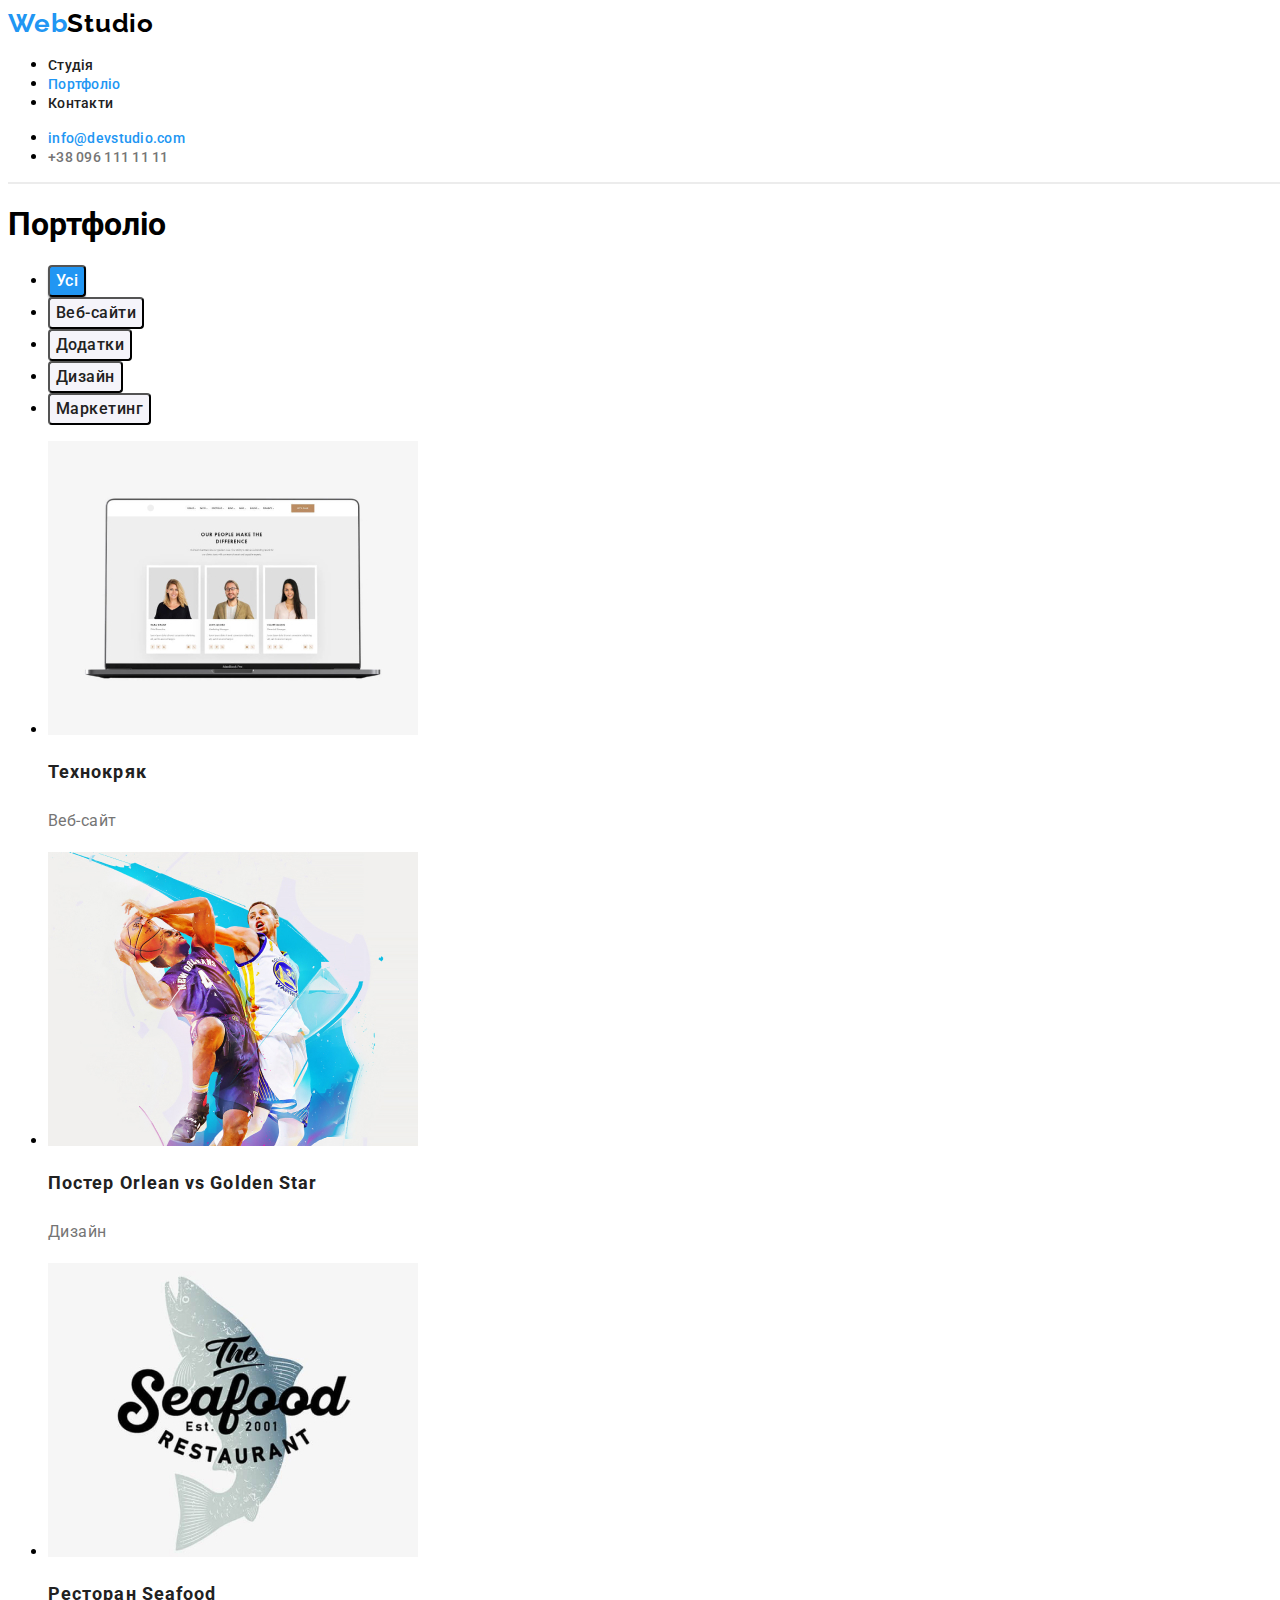
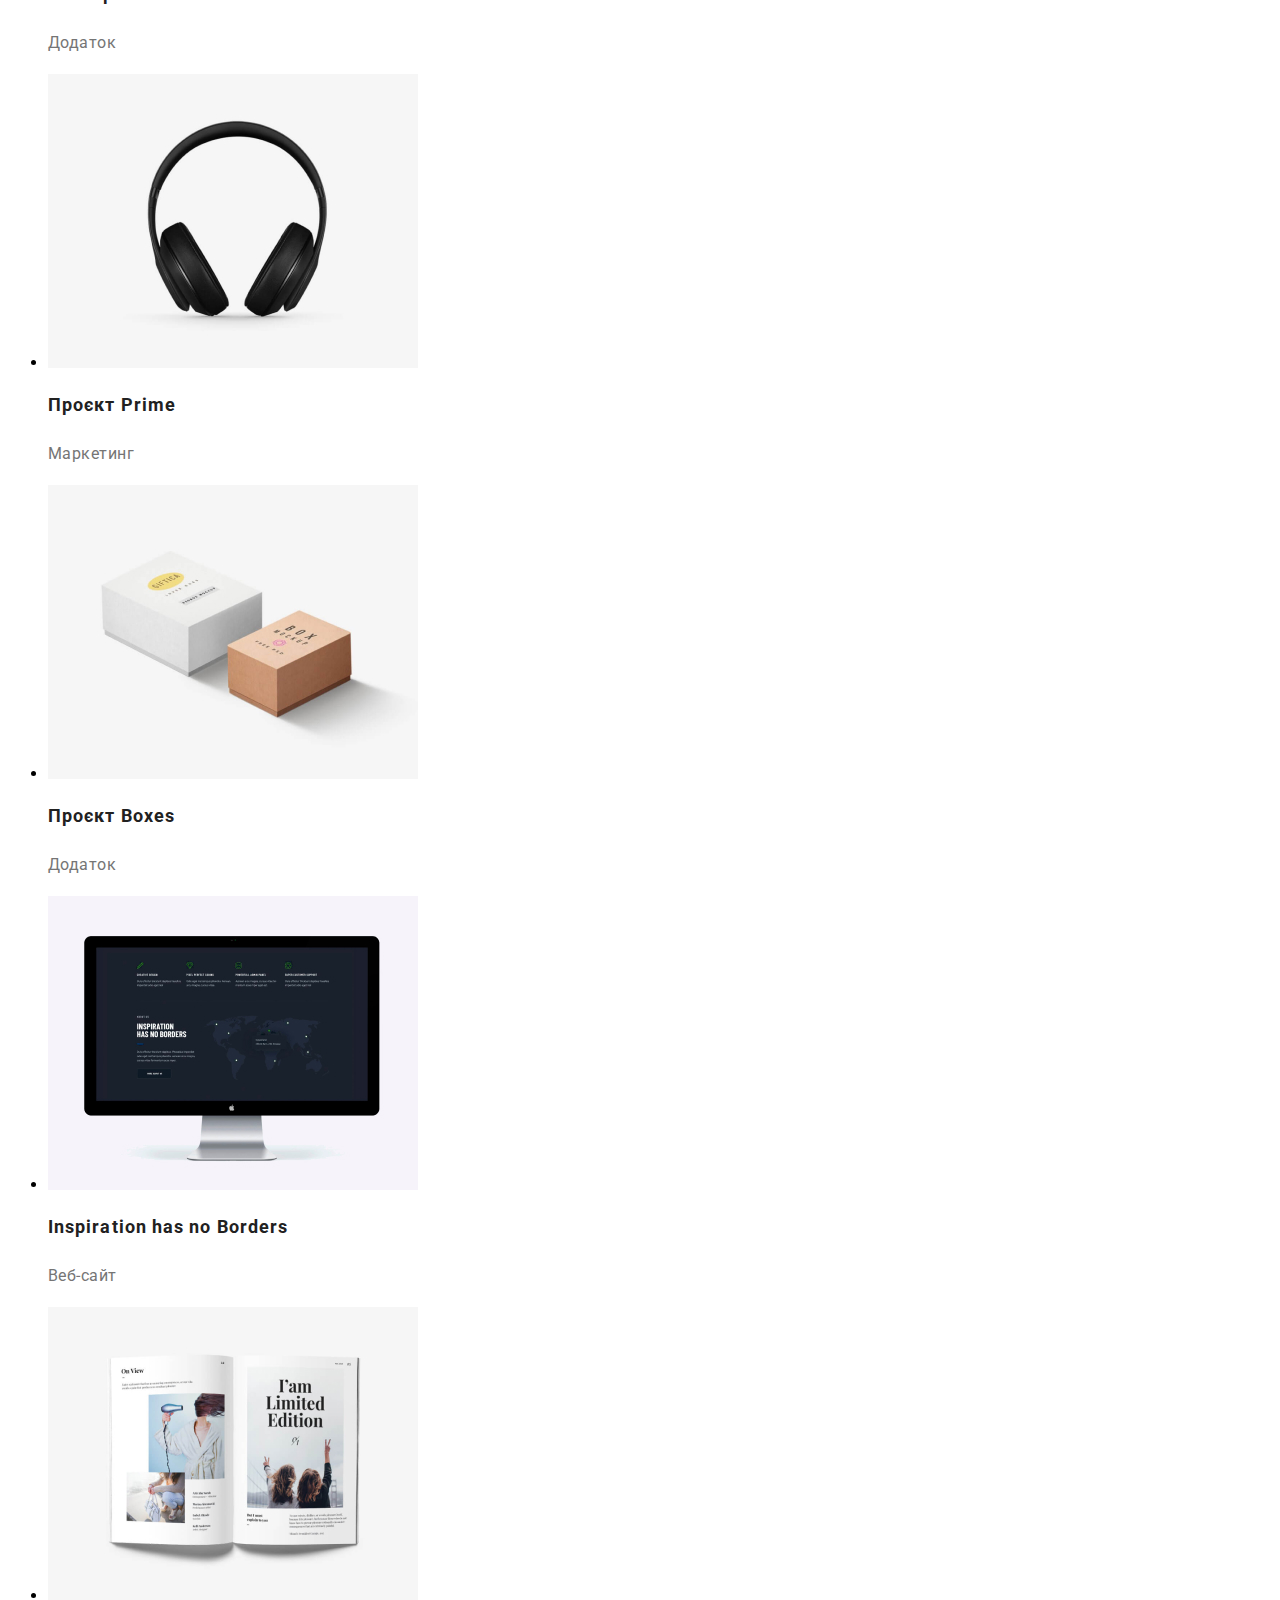
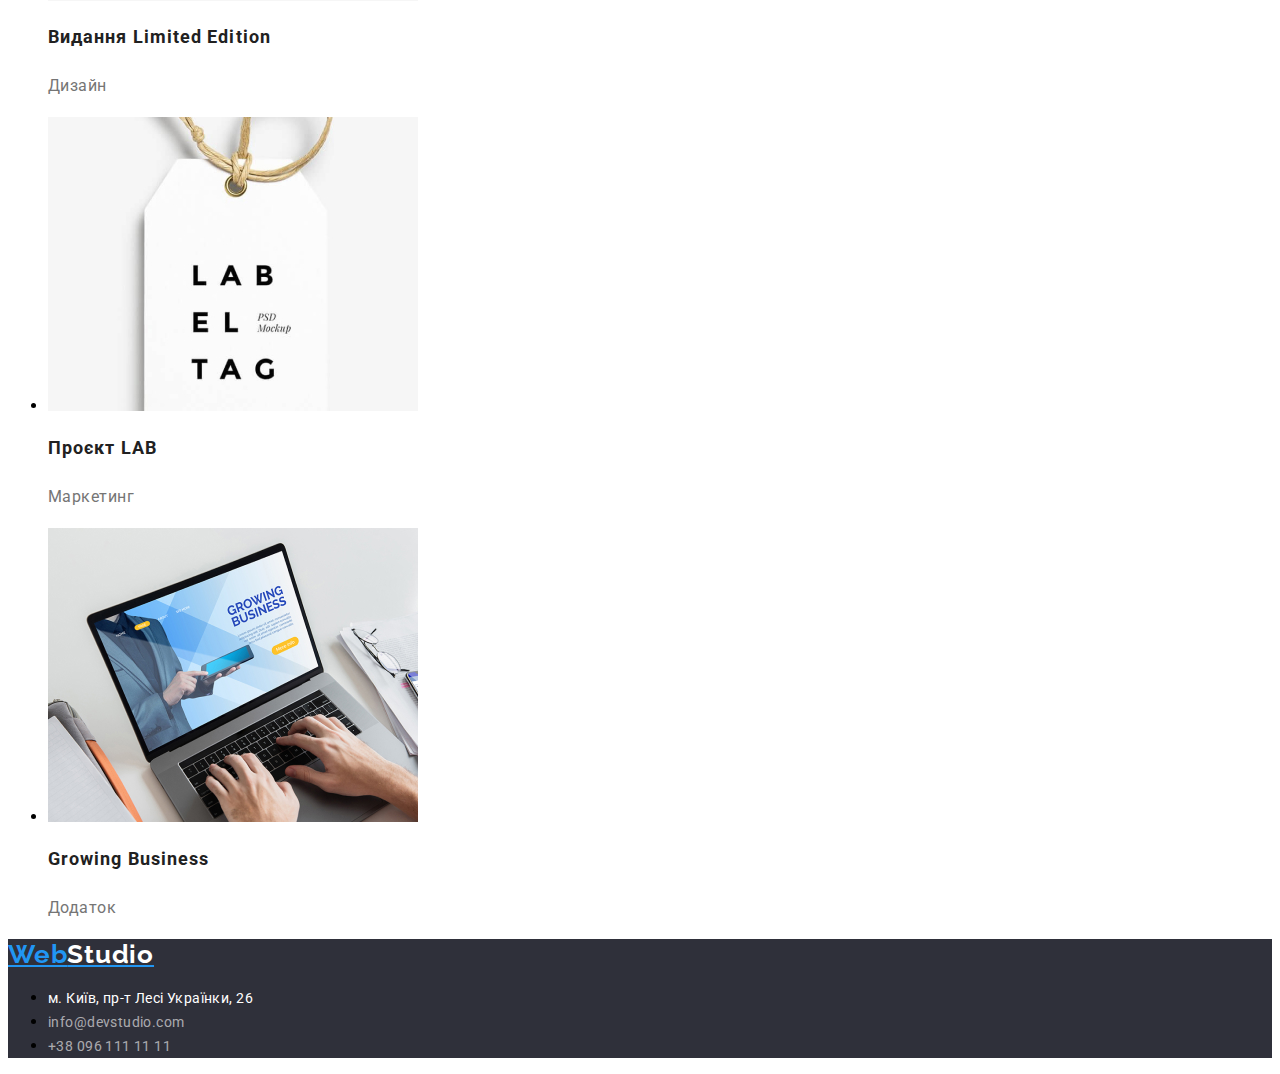
==== portfolio.html @ 63dd9a17 "div" ====
<!DOCTYPE html>
<html lang="uk">
<head>
    <meta charset="UTF-8" />
    <meta http-equiv="X-UA-Compatible" content="IE=edge" />
    <meta name="viewport" content="width=device-width, initial-scale=1.0" />
    <link rel="preconnect" href="https://fonts.googleapis.com" />
    <link rel="preconnect" href="https://fonts.gstatic.com" crossorigin />
    <link
        href="https://fonts.googleapis.com/css2?family=Raleway:wght@400;500;700;900&family=Roboto:wght@400;500;700;900&display=swap"
        rel="stylesheet" />
    <title>Портфоліо</title>
    <link rel="stylesheet" href="css/styles.css" />
</head>
<body>
    <!--header-->
    <header>
        <a href="index.html" class="logo-top" lang="en"><span class="logo-top-color">Web</span>Studio</a>
        <nav>
            <ul>
                <li><a href="index.html" class="studio-link">Студія</a></li>
                <li><a href="portfolio.html" class="studio-link-color">Портфоліо</a></li>
                <li><a href="#" class="studio-link">Контакти</a></li>
            </ul>
        </nav>
        <ul>
            <li><a href="mailto:info@devstudio.com" class="mailto">info@devstudio.com</a></li>
            <li><a href="tel:+380961111111" class="tel">+38 096 111 11 11</a></li>
        </ul>
        <hr class="line" />
    </header>
    <!--section-1p-->
    <div>
        <h1>Портфоліо</h1>
        <ul>
            <li>
                <button type="button" class="button-portfolio-color">
                    <span class="button-portfolio-color-text">Усі</span>
                </button>
            </li>
            <li>
                <button type="button" class="button-portfolio">
                    <span class="button-portfolio-text">Веб-сайти</span>
                </button>
            </li>
            <li>
                <button type="button" class="button-portfolio">
                    <span class="button-portfolio-text">Додатки</span>
                </button>
            </li>
            <li>
                <button type="button" class="button-portfolio">
                    <span class="button-portfolio-text">Дизайн</span>
                </button>
            </li>
            <li>
                <button type="button" class="button-portfolio">
                    <span class="button-portfolio-text">Маркетинг</span>
                </button>
            </li>
        </ul>
        <ul>
            <li>
                <img src="images/portfolio/img.jpg" alt="photo" width="370" height="294" class="" />
                <h2 class="title-portfolio">Технокряк</h2>
                <p class="text-portfolio">Веб-сайт</p>
            </li>
            <li>
                <img src="images/portfolio/img (1).jpg" alt="photo" width="370" height="294" class="" />
                <h2 class="title-portfolio">Постер <span lang="en">Orlean vs Golden Star</span></h2>
                <p class="text-portfolio">Дизайн</p>
            </li>
            <li>
                <img src="images/portfolio/img (2).jpg" alt="photo" width="370" height="294" class="" />
                <h2 class="title-portfolio">Ресторан <span lang="en">Seafood</span></h2>
                <p class="text-portfolio">Додаток</p>
            </li>
            <li>
                <img src="images/portfolio/img (3).jpg" alt="photo" width="370" height="294" class="" />
                <h2 class="title-portfolio">Проєкт <span lang="en">Prime</span></h2>
                <p class="text-portfolio">Маркетинг</p>
            </li>
            <li>
                <img src="images/portfolio/img (4).jpg" alt="photo" width="370" height="294" class="" />
                <h2 class="title-portfolio">Проєкт <span lang="en">Boxes</span></h2>
                <p class="text-portfolio">Додаток</p>
            </li>
            <li>
                <img src="images/portfolio/img (5).jpg" alt="photo" width="370" height="294" class="" />
                <h2 class="title-portfolio" lang="en">Inspiration has no Borders</h2>
                <p class="text-portfolio">Веб-сайт</p>
            </li>
            <li>
                <img src="images/portfolio/img (6).jpg" alt="photo" width="370" height="294" class="" />
                <h2 class="title-portfolio">Видання <span lang="en">Limited Edition</span></h2>
                <p class="text-portfolio">Дизайн</p>
            </li>
            <li>
                <img src="images/portfolio/img (7).jpg" alt="photo" width="370" height="294" class="" />
                <h2 class="title-portfolio">Проєкт <span lang="en">LAB</span></h2>
                <p class="text-portfolio">Маркетинг</p>
            </li>
            <li>
                <img src="images/portfolio/img (8).jpg" alt="photo" width="370" height="294" class="" />
                <h2 class="title-portfolio" lang="en">Growing Business</h2>
                <p class="text-portfolio">Додаток</p>
            </li>
        </ul>
    </div>
    <!--Footer-->
    <footer class="footer">
        <a href="index.html" class="logo-footer" lang="en">Web<span class="logo-footer-color">Studio</span></a>
        <address>
            <ul>
                <li>
                    <a class="adress" href="https://goo.gl/maps/CPtrU1FHBa2aNyZL9" target="_blank"
                        rel="noopener noreferrer">м. Київ, пр-т Лесі Українки, 26</a>
                </li>
                <li>
                    <a href="mailto:info@devstudio.com" class="mailto-footer">info@devstudio.com</a>
                </li>
                <li>
                    <a href="tel:+380961111111" class="tel-footer">+38 096 111 11 11</a>
                </li>
            </ul>
        </address>
    </footer>
</body>
</html>
---- css/styles.css ----
body{
  font-family: 'Raleway', sans-serif;
  font-family: 'Roboto', sans-serif;
  background-color: #ffffff;
 }
 
/* header */
.logo-top {
  font-family: 'Raleway';
  font-weight: 700;
  font-size: 26px;
  line-height: 31px;
  /* identical to box height */
  letter-spacing: 0.03em;
  color: #000000;
  text-decoration: none;
}
.logo-top-color {
  font-family: 'Raleway';
  font-weight: 700;
  font-size: 26px;
  line-height: 31px;
  /* identical to box height */
  letter-spacing: 0.03em;
  color: #2196f3;
  text-decoration: none;
}
.studio-link {
  font-family: 'Roboto';
  font-weight: 500;
  font-size: 14px;
  line-height: 16px;
  letter-spacing: 0.02em;
  text-decoration: none;
  color: #212121;
}
.studio-link-color {
  font-family: 'Roboto';
  font-weight: 500;
  font-size: 14px;
  line-height: 16px;
  letter-spacing: 0.02em;
  text-decoration: none;
  color: #2196f3;
}
.mailto {
  font-family: 'Roboto';
  font-weight: 500;
  font-size: 14px;
  line-height: 16px;
  letter-spacing: 0.02em;
  text-decoration: none;
  color: #2196f3;
}
.tel {
  font-family: 'Roboto';
  font-weight: 500;
  font-size: 14px;
  line-height: 16px;
  letter-spacing: 0.02em;
  text-decoration: none;
  color: #757575;
}
.header-text {
  font-family: 'Roboto';
  font-weight: 900;
  font-size: 44px;
  line-height: 60px;
  /* or 136% */
  text-align: center;
  letter-spacing: 0.06em;
  text-transform: uppercase;
  text-decoration: none;
  color: #ffffff;
  background: #2f303a;
}

/* -------button -------------*/
.button {
  background: #2196f3;
  box-shadow: 0px 4px 4px rgba(0, 0, 0, 0.15);
  border-radius: 4px;
}
.button-text {
  font-family: 'Roboto';
  font-weight: 700;
  font-size: 16px;
  line-height: 30px;
  /* identical to box height, or 188% */
  display: flex;
  align-items: center;
  text-align: center;
  letter-spacing: 0.06em;

  color: #ffffff;
}
.button:hover {
  background-color: #92c8f5;
}
.button:focus {
  outline: none;
  box-shadow: 0 0 0 3px lightskyblue;
}
.title {
  font-family: 'Roboto';
  font-weight: 700;
  font-size: 36px;
  line-height: 42px;
  text-align: center;
  letter-spacing: 0.03em;

  color: #212121;
}
.text-section-2 {
  font-family: 'Roboto';
  font-size: 14px;
  line-height: 24px;
  /* or 171% */

  letter-spacing: 0.03em;
  text-decoration: none;
  color: #757575;
}
/* Line */
.line {
  width: 1600px;
  height: 0px;
  left: 0px;
  top: 80px;
  border: 1px solid #ececec;
}
/* section-3 */

.header-text-section-4 {
  font-family: 'Roboto';
  font-weight: 700;
  font-size: 36px;
  line-height: 42px;
  text-align: center;
  letter-spacing: 0.03em;

  color: #212121;
}
.foto {
  border-radius: 0px;
}
.header-text-section-4 {
  font-family: 'Roboto';
  font-weight: 500;
  font-size: 16px;
  line-height: 19px;
  /* identical to box height */

  text-align: center;
  letter-spacing: 0.03em;

  color: #212121;
}
.text-section-4 {
  font-family: 'Roboto';
  font-size: 16px;
  line-height: 19px;
  /* identical to box height */

  text-align: center;
  letter-spacing: 0.03em;

  color: #757575;
}

/* Footer */

.logo-footer {
  font-family: 'Raleway';
  font-weight: 700;
  font-size: 26px;
  line-height: 31px;
  /* identical to box height */

  letter-spacing: 0.03em;

  color: #2196f3;
}

.logo-footer-color {
  font-family: 'Raleway';
  font-weight: 700;
  font-size: 26px;
  line-height: 31px;
  /* identical to box height */
  text-decoration: none;
  letter-spacing: 0.03em;

  color: #ffffff;
}
.footer {
  background: #2f303a;
}
.adress {
  font-family: 'Roboto';
  font-size: 14px;
  line-height: 24px;
  /* or 171% */
font-style: normal;
  letter-spacing: 0.03em;
  text-decoration: none;
  color: #ffffff;
}
.mailto-footer {
  font-family: 'Roboto';
  font-size: 14px;
  line-height: 24px;
  /* or 171% */
  text-decoration: none;
font-style: normal;
  letter-spacing: 0.03em;

  color: rgba(255, 255, 255, 0.6);
}
.tel-footer {
  font-family: 'Roboto';
  font-size: 14px;
  line-height: 24px;
  /* or 171% */
  text-decoration: none;
font-style: normal;
  letter-spacing: 0.03em;
  color: rgba(255, 255, 255, 0.6);
}
/* portfoli */

.button-portfolio-color {
  background: #2196f3;
  /* shadow-middle */

  box-shadow: 0px 3px 1px rgba(0, 0, 0, 0.1), 0px 1px 2px rgba(0, 0, 0, 0.08),
    0px 2px 2px rgba(0, 0, 0, 0.12);
  border-radius: 4px;
}
.button-portfolio-color:hover {
  background-color: #92c8f5;
}

.button-portfolio-color:focus {
  outline: none;
  box-shadow: 0 0 0 3px lightskyblue;
}

.button-portfolio {
  background: #f5f4fa;
  border-radius: 4px;
}
.button-portfolio:hover {
  background-color: #92c8f5;
}
.button-portfolio:focus {
  outline: none;
  box-shadow: 0 0 0 3px lightskyblue;
}
.button-portfolio-color-text {
  font-family: 'Roboto';
  font-weight: 500;
  font-size: 16px;
  line-height: 26px;
  /* identical to box height, or 162% */
text-decoration: none;
  text-align: center;
  letter-spacing: 0.03em;

  color: #ffffff;
}

.button-portfolio-text {
  font-family: 'Roboto';
  font-weight: 500;
  font-size: 16px;
  line-height: 26px;
  /* identical to box height, or 162% */

  text-align: center;
  letter-spacing: 0.03em;
text-decoration: none;
  color: #212121;
}
.title-portfolio {
  font-family: 'Roboto';
  font-weight: 700;
  font-size: 18px;
  line-height: 36px;
  /* identical to box height, or 200% */
text-decoration: none;
  letter-spacing: 0.06em;

  color: #212121;
}
.text-portfolio {
  font-family: 'Roboto';
  font-size: 16px;
  line-height: 30px;
  /* identical to box height, or 188% */
text-decoration: none;
  letter-spacing: 0.03em;

  color: #757575;
}
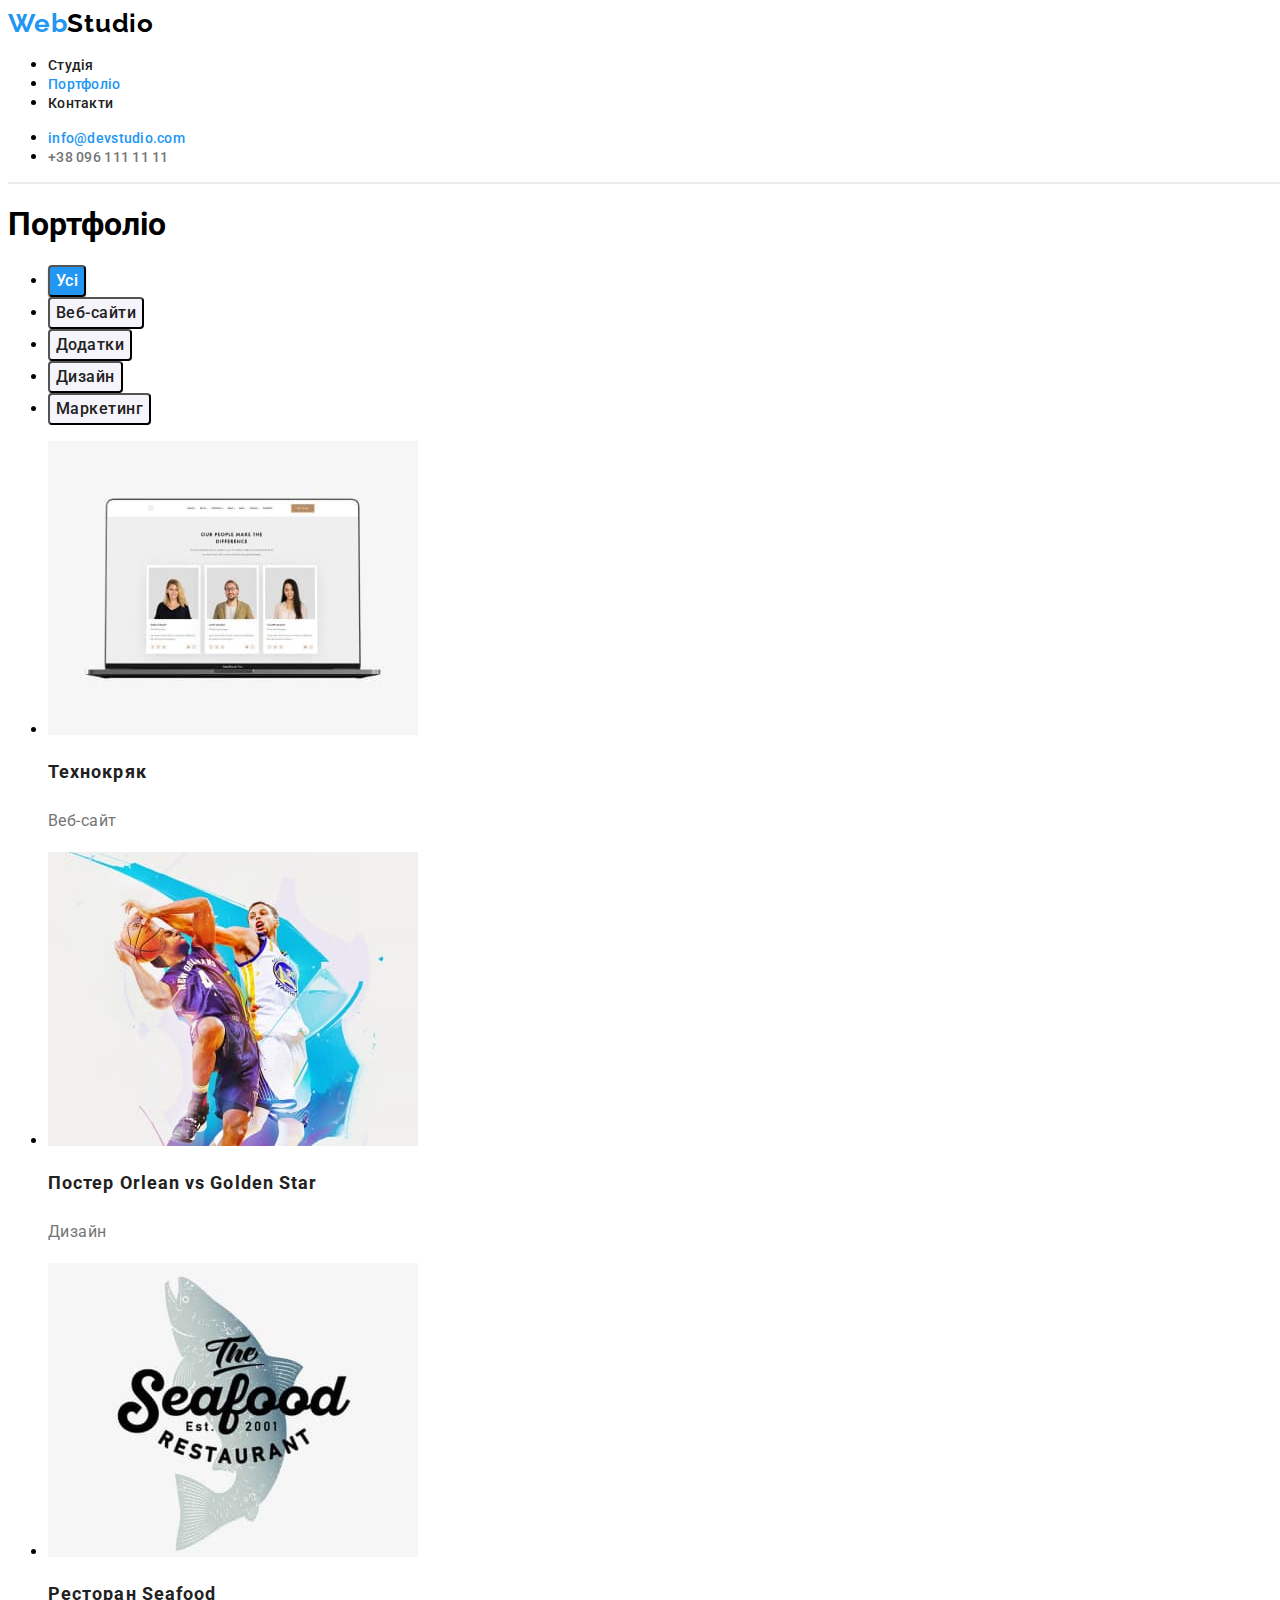
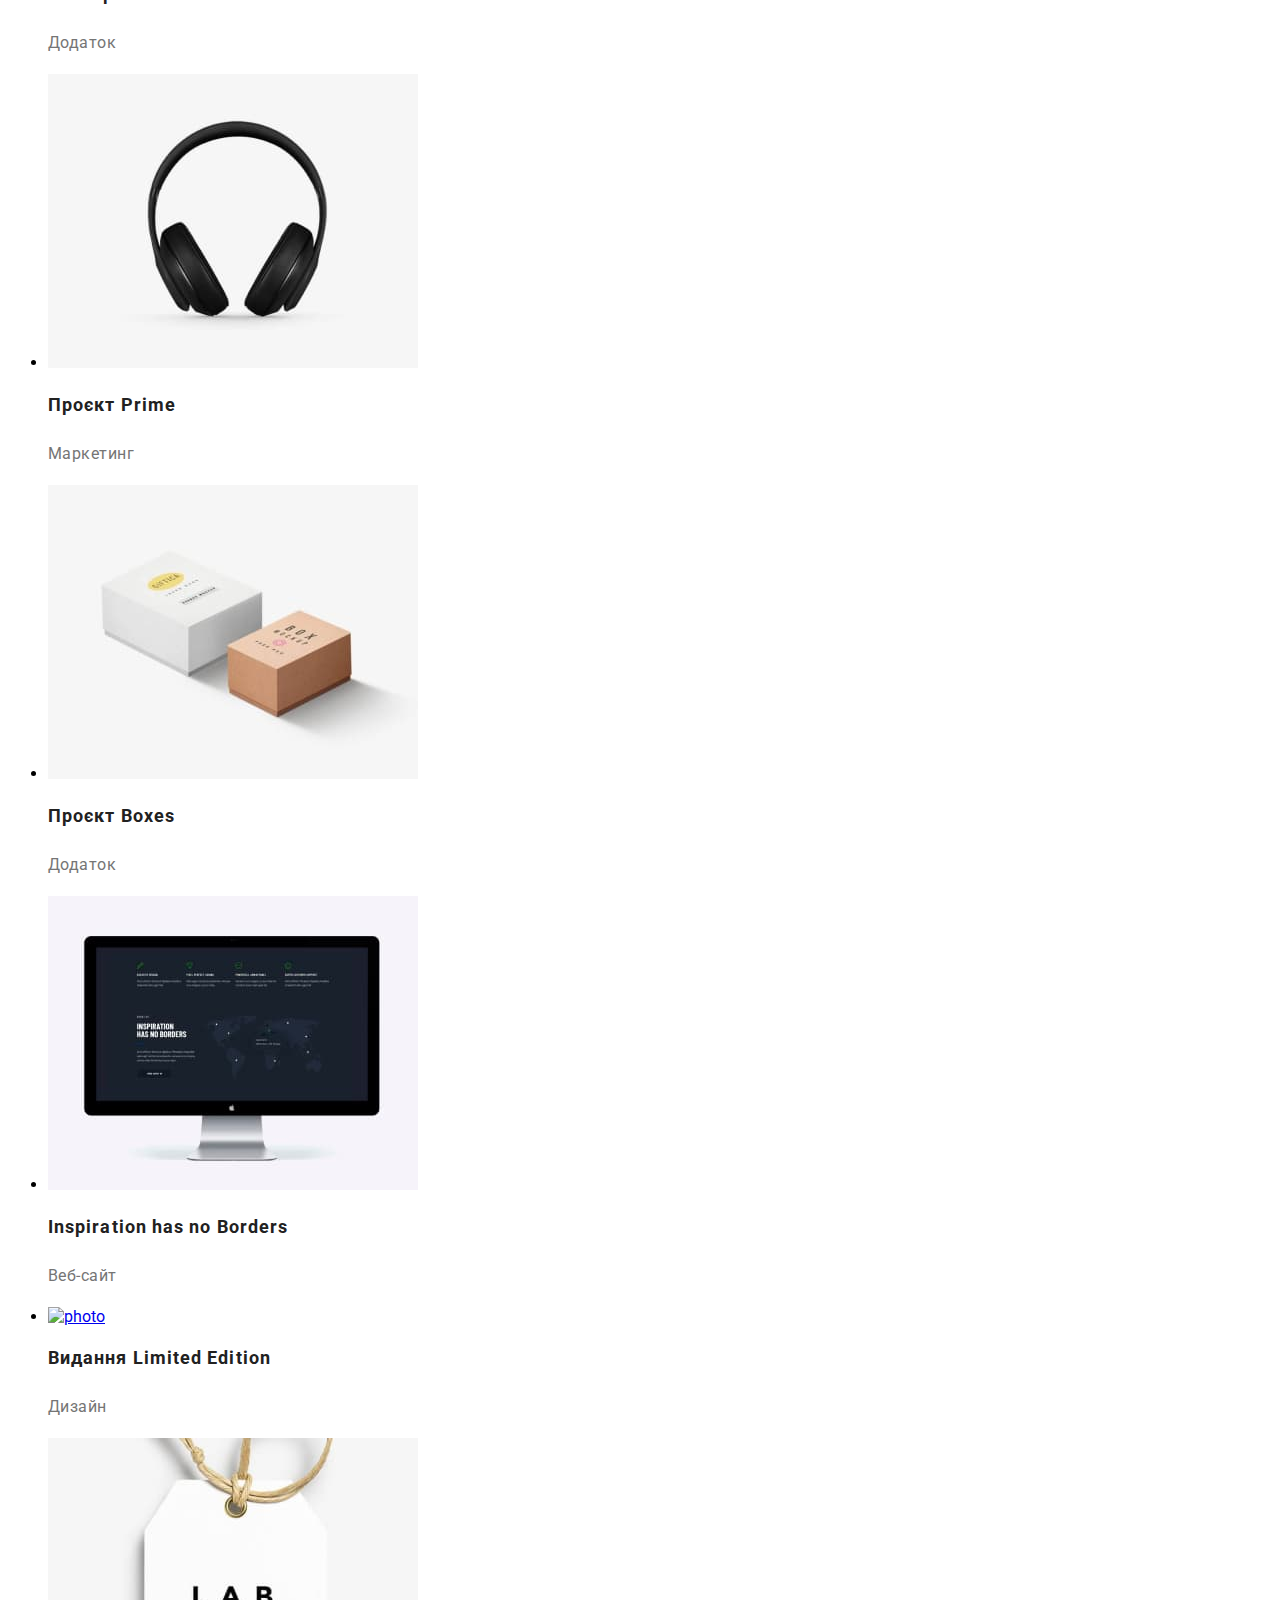
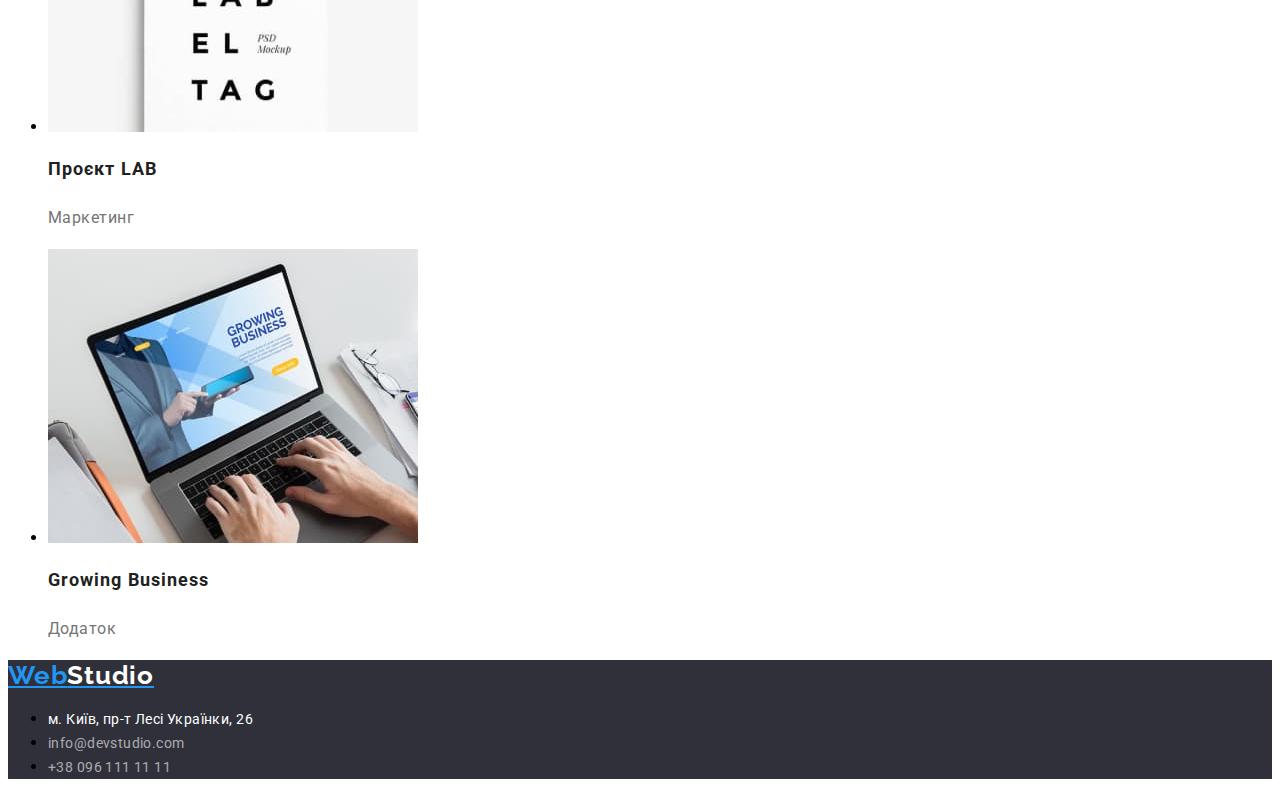
==== commit 9af5294d: "< a >" ====
--- a/portfolio.html
+++ b/portfolio.html
@@ -30,7 +30,7 @@
         <hr class="line" />
     </header>
     <!--section-1p-->
-    <div>
+    <section>
         <h1>Портфоліо</h1>
         <ul>
             <li>
@@ -61,52 +61,61 @@
         </ul>
         <ul>
             <li>
-                <img src="images/portfolio/img.jpg" alt="photo" width="370" height="294" class="" />
+                <a href="images/portfolio/img1.jpg">
+                <img src="images/portfolio/img1.jpg" alt="photo" width="370" height="294" class="foto" /></a>
                 <h2 class="title-portfolio">Технокряк</h2>
                 <p class="text-portfolio">Веб-сайт</p>
             </li>
             <li>
-                <img src="images/portfolio/img (1).jpg" alt="photo" width="370" height="294" class="" />
+                <a href="images/portfolio/img2.jpg">
+                <img src="images/portfolio/img2.jpg" alt="photo" width="370" height="294" class="foto" /></a>
                 <h2 class="title-portfolio">Постер <span lang="en">Orlean vs Golden Star</span></h2>
                 <p class="text-portfolio">Дизайн</p>
             </li>
             <li>
-                <img src="images/portfolio/img (2).jpg" alt="photo" width="370" height="294" class="" />
+                <a href="images/portfolio/img3.jpg">
+                <img src="images/portfolio/img3.jpg" alt="photo" width="370" height="294" class="foto" /></a>
                 <h2 class="title-portfolio">Ресторан <span lang="en">Seafood</span></h2>
                 <p class="text-portfolio">Додаток</p>
             </li>
             <li>
-                <img src="images/portfolio/img (3).jpg" alt="photo" width="370" height="294" class="" />
+                <a href="images/portfolio/img4.jpg">
+                <img src="images/portfolio/img4.jpg" alt="photo" width="370" height="294" class="foto" /></a>
                 <h2 class="title-portfolio">Проєкт <span lang="en">Prime</span></h2>
                 <p class="text-portfolio">Маркетинг</p>
             </li>
             <li>
-                <img src="images/portfolio/img (4).jpg" alt="photo" width="370" height="294" class="" />
+                <a href="images/portfolio/img5.jpg">
+                <img src="images/portfolio/img5.jpg" alt="photo" width="370" height="294" class="foto" /></a>
                 <h2 class="title-portfolio">Проєкт <span lang="en">Boxes</span></h2>
                 <p class="text-portfolio">Додаток</p>
             </li>
             <li>
-                <img src="images/portfolio/img (5).jpg" alt="photo" width="370" height="294" class="" />
+                <a href="images/portfolio/img6.jpg">
+                <img src="images/portfolio/img6.jpg" alt="photo" width="370" height="294" class="foto" /></a>
                 <h2 class="title-portfolio" lang="en">Inspiration has no Borders</h2>
                 <p class="text-portfolio">Веб-сайт</p>
             </li>
             <li>
-                <img src="images/portfolio/img (6).jpg" alt="photo" width="370" height="294" class="" />
+                <a href="images/portfolio/img 7.jpg">
+                <img src="images/portfolio/img7.jpg" alt="photo" width="370" height="294" class="foto" /></a>
                 <h2 class="title-portfolio">Видання <span lang="en">Limited Edition</span></h2>
                 <p class="text-portfolio">Дизайн</p>
             </li>
             <li>
-                <img src="images/portfolio/img (7).jpg" alt="photo" width="370" height="294" class="" />
+                <a href="images/portfolio/img8.jpg">
+                <img src="images/portfolio/img8.jpg" alt="photo" width="370" height="294" class="foto" /></a>
                 <h2 class="title-portfolio">Проєкт <span lang="en">LAB</span></h2>
                 <p class="text-portfolio">Маркетинг</p>
             </li>
             <li>
-                <img src="images/portfolio/img (8).jpg" alt="photo" width="370" height="294" class="" />
+                <a href="images/portfolio/img9.jpg">
+                <img src="images/portfolio/img9.jpg" alt="photo" width="370" height="294" class="foto" /></a>
                 <h2 class="title-portfolio" lang="en">Growing Business</h2>
                 <p class="text-portfolio">Додаток</p>
             </li>
         </ul>
-    </div>
+    </section>
     <!--Footer-->
     <footer class="footer">
         <a href="index.html" class="logo-footer" lang="en">Web<span class="logo-footer-color">Studio</span></a>
--- a/css/styles.css
+++ b/css/styles.css
@@ -80,6 +80,7 @@
   background: #2196f3;
   box-shadow: 0px 4px 4px rgba(0, 0, 0, 0.15);
   border-radius: 4px;
+  cursor: pointer;
 }
 .button-text {
   font-family: 'Roboto';
@@ -232,7 +233,7 @@
 .button-portfolio-color {
   background: #2196f3;
   /* shadow-middle */
-
+  cursor: pointer;
   box-shadow: 0px 3px 1px rgba(0, 0, 0, 0.1), 0px 1px 2px rgba(0, 0, 0, 0.08),
     0px 2px 2px rgba(0, 0, 0, 0.12);
   border-radius: 4px;
@@ -249,6 +250,7 @@
 .button-portfolio {
   background: #f5f4fa;
   border-radius: 4px;
+  cursor: pointer;
 }
 .button-portfolio:hover {
   background-color: #92c8f5;
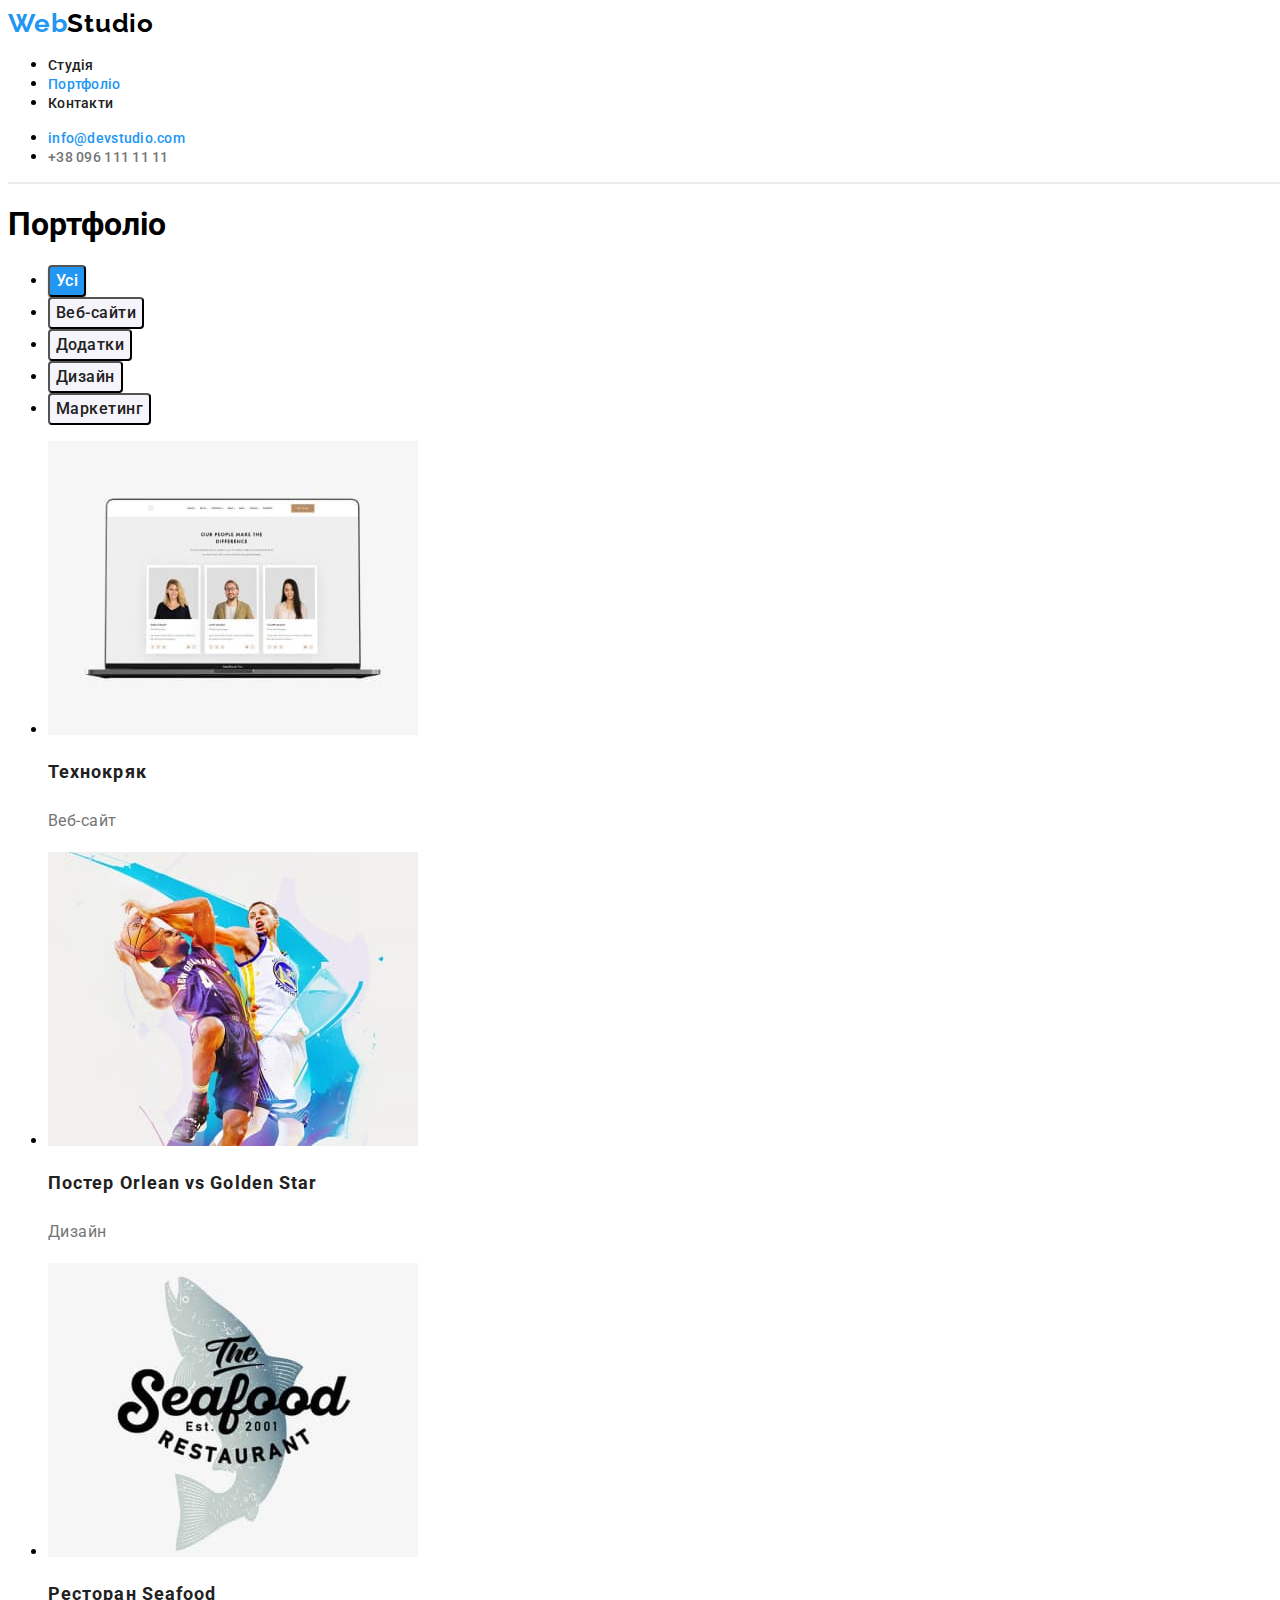
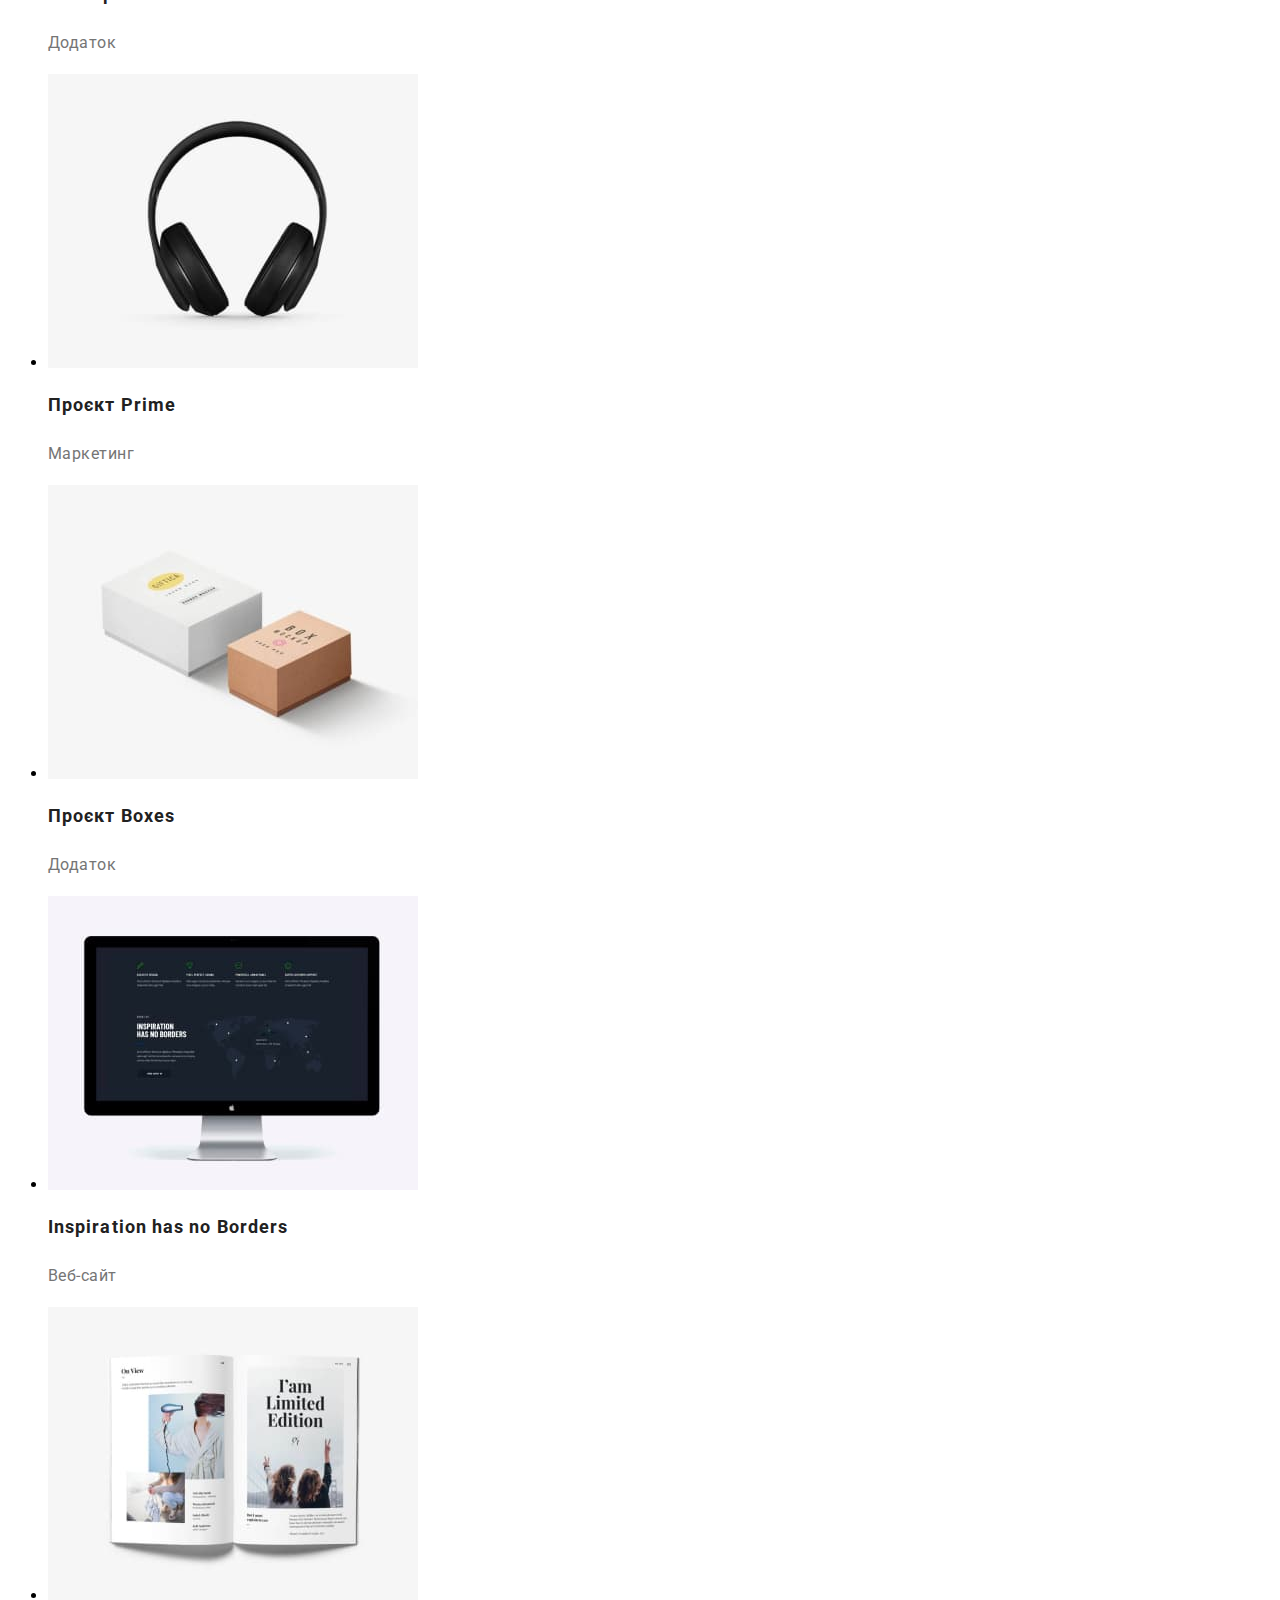
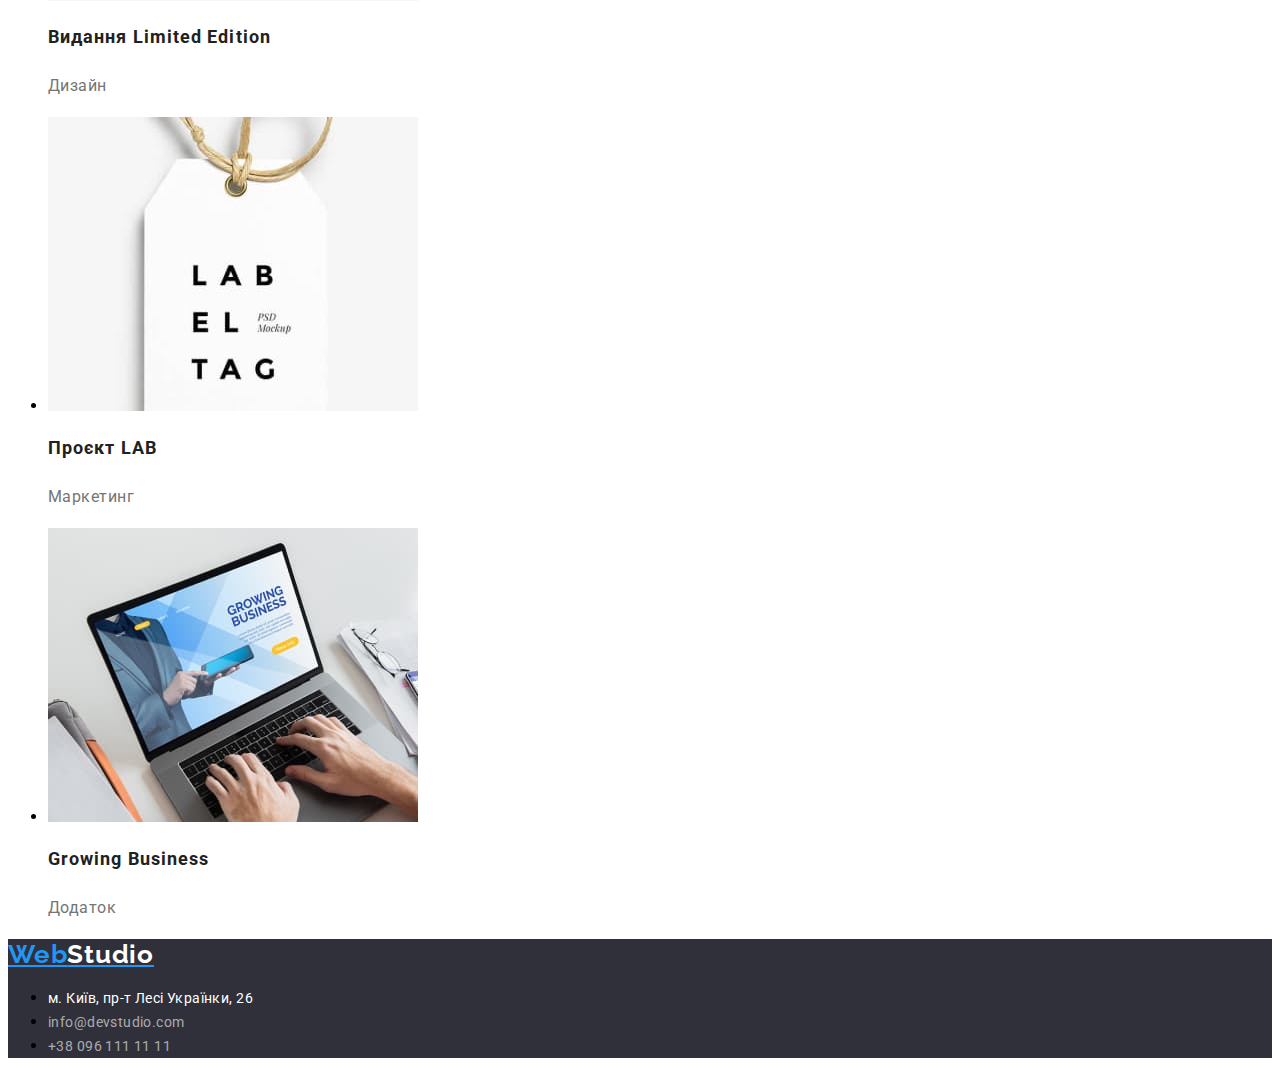
==== commit a230f5cb: "7" ====
--- a/portfolio.html
+++ b/portfolio.html
@@ -97,7 +97,7 @@
                 <p class="text-portfolio">Веб-сайт</p>
             </li>
             <li>
-                <a href="images/portfolio/img 7.jpg">
+                <a href="images/portfolio/img7.jpg">
                 <img src="images/portfolio/img7.jpg" alt="photo" width="370" height="294" class="foto" /></a>
                 <h2 class="title-portfolio">Видання <span lang="en">Limited Edition</span></h2>
                 <p class="text-portfolio">Дизайн</p>
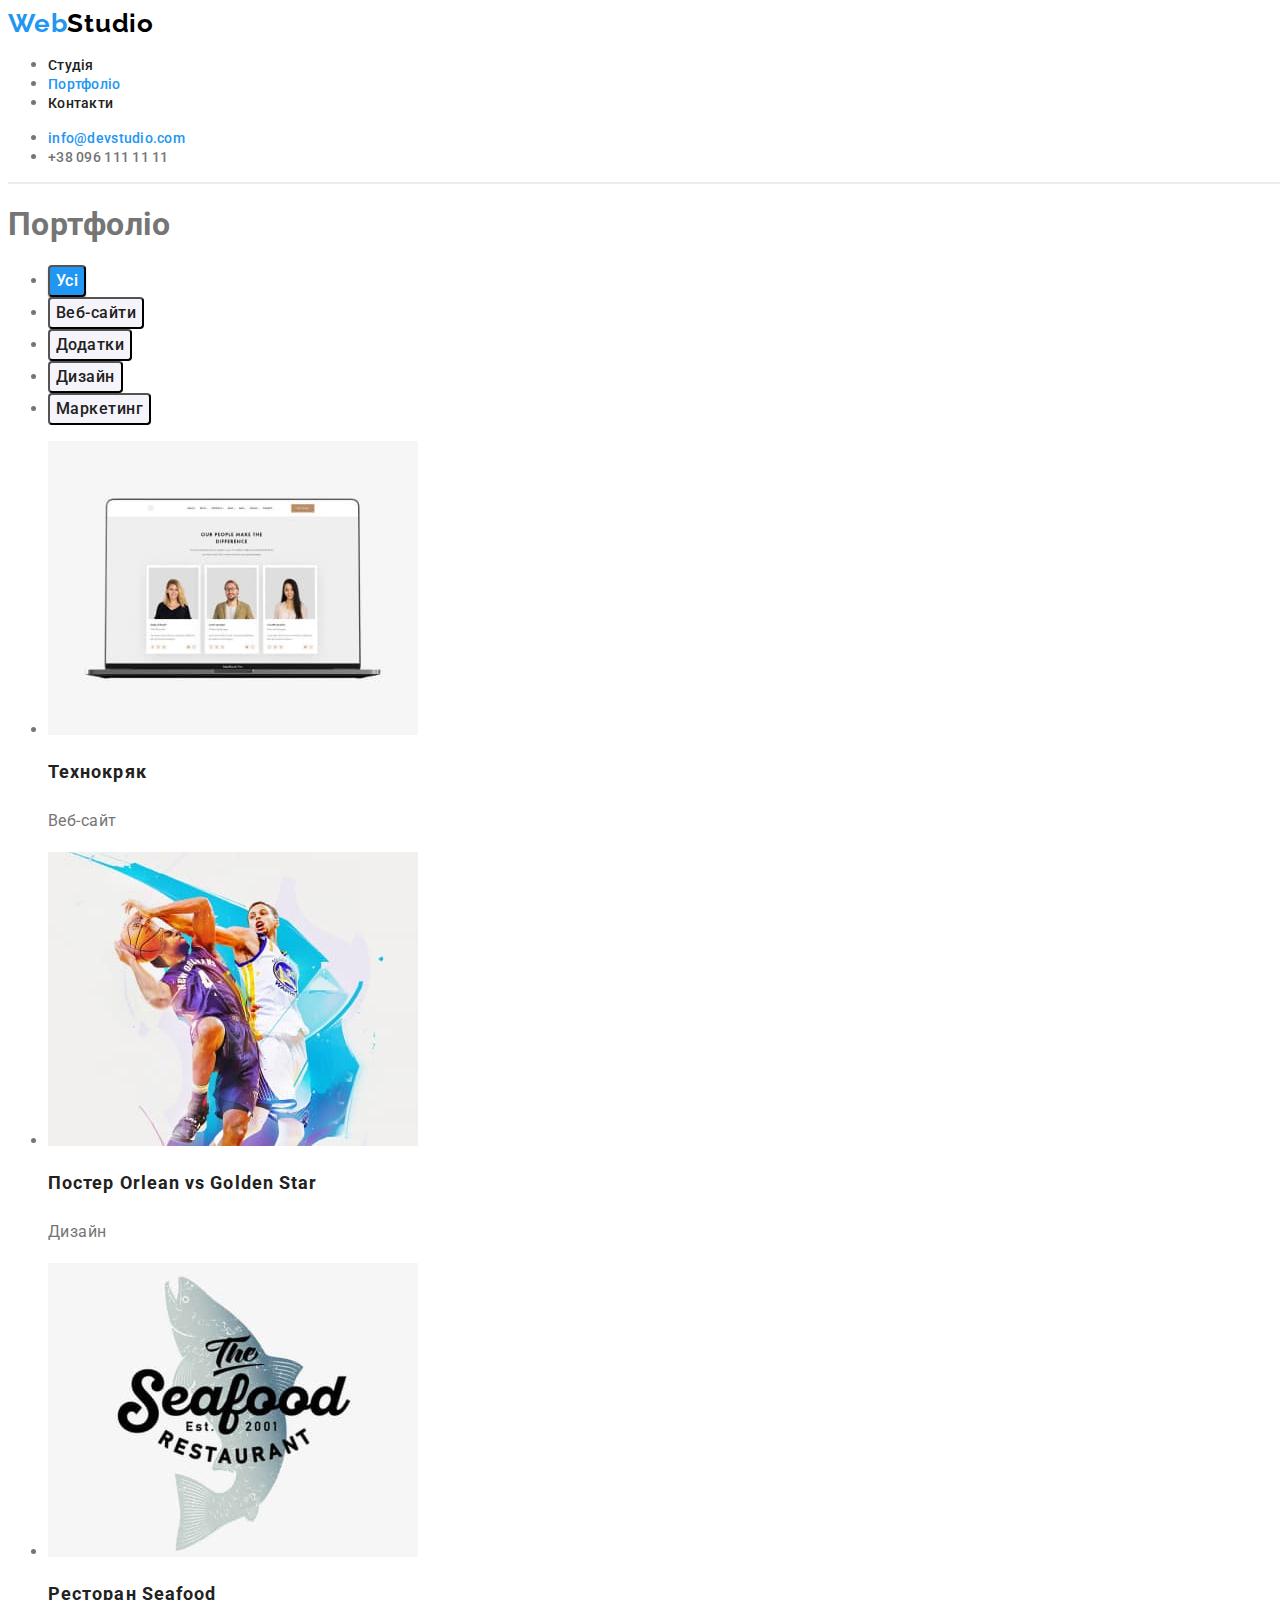
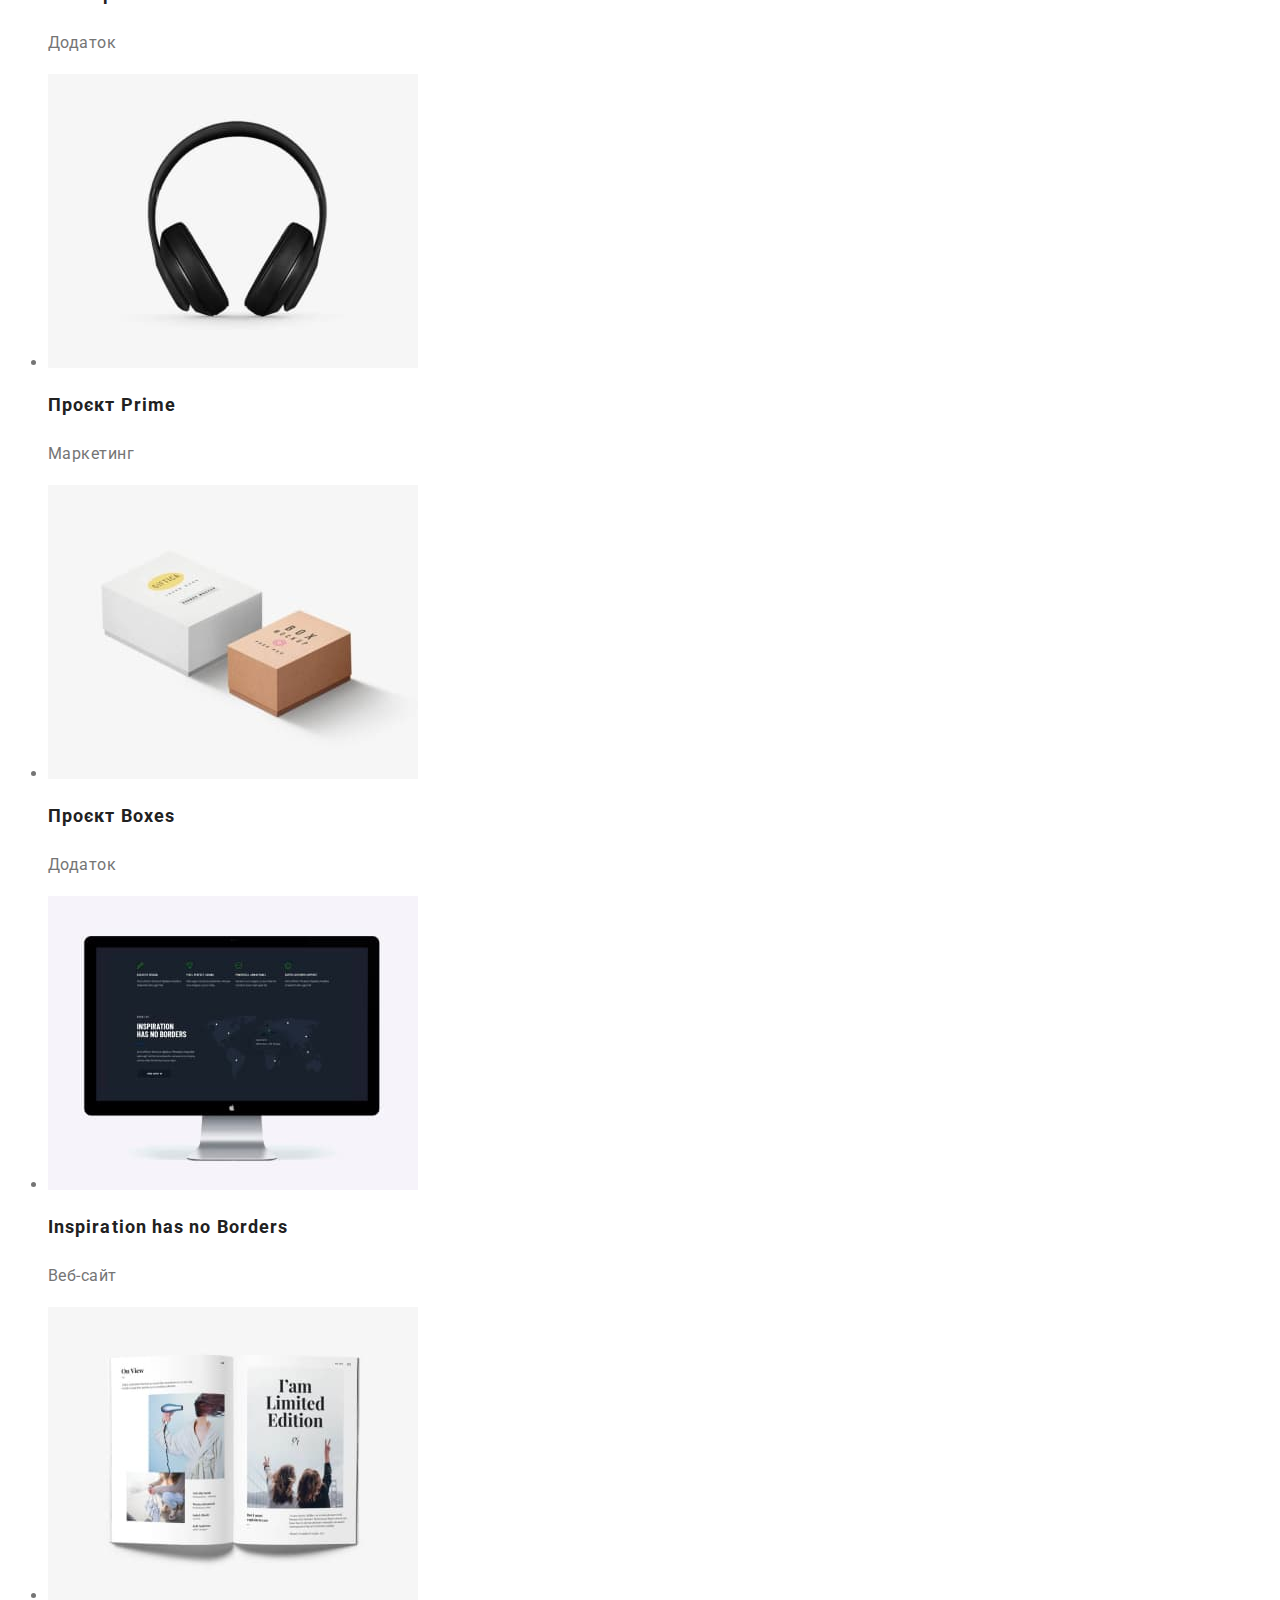
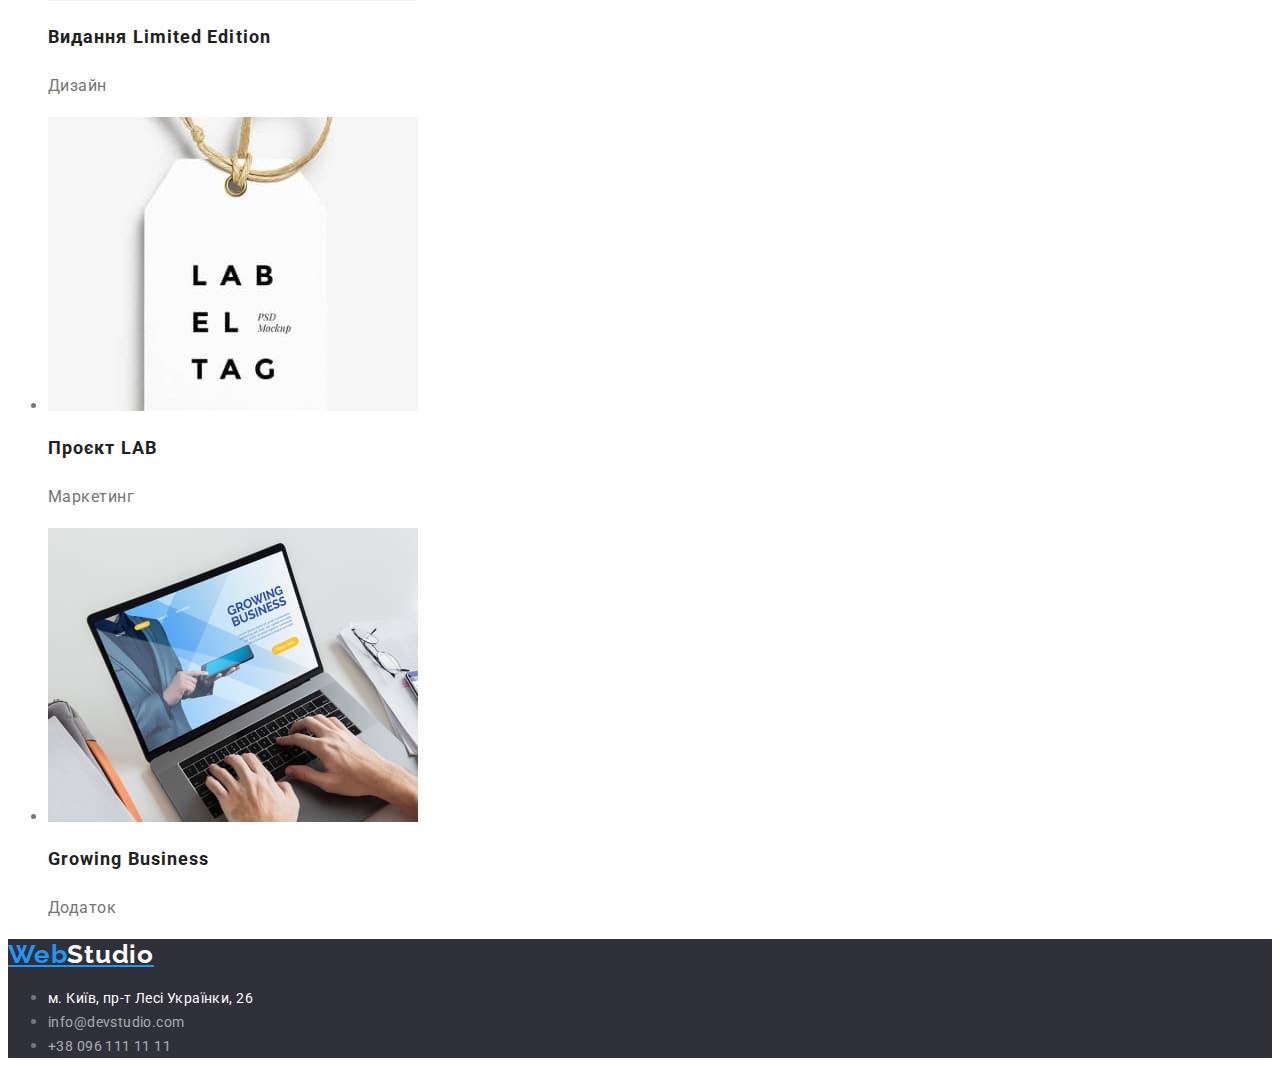
==== commit 546992b4: "css" ====
--- a/portfolio.html
+++ b/portfolio.html
@@ -1,138 +1,204 @@
 <!DOCTYPE html>
 <html lang="uk">
-<head>
+  <head>
     <meta charset="UTF-8" />
     <meta http-equiv="X-UA-Compatible" content="IE=edge" />
     <meta name="viewport" content="width=device-width, initial-scale=1.0" />
     <link rel="preconnect" href="https://fonts.googleapis.com" />
     <link rel="preconnect" href="https://fonts.gstatic.com" crossorigin />
     <link
-        href="https://fonts.googleapis.com/css2?family=Raleway:wght@400;500;700;900&family=Roboto:wght@400;500;700;900&display=swap"
-        rel="stylesheet" />
+      href="https://fonts.googleapis.com/css2?family=Raleway:wght@400;500;700;900&family=Roboto:wght@400;500;700;900&display=swap"
+      rel="stylesheet"
+    />
     <title>Портфоліо</title>
     <link rel="stylesheet" href="css/styles.css" />
-</head>
-<body>
+  </head>
+  <body>
     <!--header-->
     <header>
-        <a href="index.html" class="logo-top" lang="en"><span class="logo-top-color">Web</span>Studio</a>
-        <nav>
-            <ul>
-                <li><a href="index.html" class="studio-link">Студія</a></li>
-                <li><a href="portfolio.html" class="studio-link-color">Портфоліо</a></li>
-                <li><a href="#" class="studio-link">Контакти</a></li>
-            </ul>
-        </nav>
-        <ul>
-            <li><a href="mailto:info@devstudio.com" class="mailto">info@devstudio.com</a></li>
-            <li><a href="tel:+380961111111" class="tel">+38 096 111 11 11</a></li>
-        </ul>
-        <hr class="line" />
+      <a href="index.html" class="logo-top" lang="en"
+        ><span class="logo-top-color">Web</span>Studio</a
+      >
+      <nav>
+        <ul>
+          <li><a href="index.html" class="studio-link">Студія</a></li>
+          <li><a href="portfolio.html" class="studio-link-color">Портфоліо</a></li>
+          <li><a href="#" class="studio-link">Контакти</a></li>
+        </ul>
+      </nav>
+      <ul>
+        <li><a href="mailto:info@devstudio.com" class="mailto">info@devstudio.com</a></li>
+        <li><a href="tel:+380961111111" class="tel">+38 096 111 11 11</a></li>
+      </ul>
+      <hr class="line" />
     </header>
-    <!--section-1p-->
-    <section>
+    <main>
+      <!--section-1p-->
+      <section>
         <h1>Портфоліо</h1>
         <ul>
-            <li>
-                <button type="button" class="button-portfolio-color">
-                    <span class="button-portfolio-color-text">Усі</span>
-                </button>
-            </li>
-            <li>
-                <button type="button" class="button-portfolio">
-                    <span class="button-portfolio-text">Веб-сайти</span>
-                </button>
-            </li>
-            <li>
-                <button type="button" class="button-portfolio">
-                    <span class="button-portfolio-text">Додатки</span>
-                </button>
-            </li>
-            <li>
-                <button type="button" class="button-portfolio">
-                    <span class="button-portfolio-text">Дизайн</span>
-                </button>
-            </li>
-            <li>
-                <button type="button" class="button-portfolio">
-                    <span class="button-portfolio-text">Маркетинг</span>
-                </button>
-            </li>
-        </ul>
-        <ul>
-            <li>
-                <a href="images/portfolio/img1.jpg">
-                <img src="images/portfolio/img1.jpg" alt="photo" width="370" height="294" class="foto" /></a>
-                <h2 class="title-portfolio">Технокряк</h2>
-                <p class="text-portfolio">Веб-сайт</p>
-            </li>
-            <li>
-                <a href="images/portfolio/img2.jpg">
-                <img src="images/portfolio/img2.jpg" alt="photo" width="370" height="294" class="foto" /></a>
-                <h2 class="title-portfolio">Постер <span lang="en">Orlean vs Golden Star</span></h2>
-                <p class="text-portfolio">Дизайн</p>
-            </li>
-            <li>
-                <a href="images/portfolio/img3.jpg">
-                <img src="images/portfolio/img3.jpg" alt="photo" width="370" height="294" class="foto" /></a>
-                <h2 class="title-portfolio">Ресторан <span lang="en">Seafood</span></h2>
-                <p class="text-portfolio">Додаток</p>
-            </li>
-            <li>
-                <a href="images/portfolio/img4.jpg">
-                <img src="images/portfolio/img4.jpg" alt="photo" width="370" height="294" class="foto" /></a>
-                <h2 class="title-portfolio">Проєкт <span lang="en">Prime</span></h2>
-                <p class="text-portfolio">Маркетинг</p>
-            </li>
-            <li>
-                <a href="images/portfolio/img5.jpg">
-                <img src="images/portfolio/img5.jpg" alt="photo" width="370" height="294" class="foto" /></a>
-                <h2 class="title-portfolio">Проєкт <span lang="en">Boxes</span></h2>
-                <p class="text-portfolio">Додаток</p>
-            </li>
-            <li>
-                <a href="images/portfolio/img6.jpg">
-                <img src="images/portfolio/img6.jpg" alt="photo" width="370" height="294" class="foto" /></a>
-                <h2 class="title-portfolio" lang="en">Inspiration has no Borders</h2>
-                <p class="text-portfolio">Веб-сайт</p>
-            </li>
-            <li>
-                <a href="images/portfolio/img7.jpg">
-                <img src="images/portfolio/img7.jpg" alt="photo" width="370" height="294" class="foto" /></a>
-                <h2 class="title-portfolio">Видання <span lang="en">Limited Edition</span></h2>
-                <p class="text-portfolio">Дизайн</p>
-            </li>
-            <li>
-                <a href="images/portfolio/img8.jpg">
-                <img src="images/portfolio/img8.jpg" alt="photo" width="370" height="294" class="foto" /></a>
-                <h2 class="title-portfolio">Проєкт <span lang="en">LAB</span></h2>
-                <p class="text-portfolio">Маркетинг</p>
-            </li>
-            <li>
-                <a href="images/portfolio/img9.jpg">
-                <img src="images/portfolio/img9.jpg" alt="photo" width="370" height="294" class="foto" /></a>
-                <h2 class="title-portfolio" lang="en">Growing Business</h2>
-                <p class="text-portfolio">Додаток</p>
-            </li>
-        </ul>
-    </section>
+          <li>
+            <button type="button" class="button-portfolio-color">
+              <span class="button-portfolio-color-text">Усі</span>
+            </button>
+          </li>
+          <li>
+            <button type="button" class="button-portfolio">
+              <span class="button-portfolio-text">Веб-сайти</span>
+            </button>
+          </li>
+          <li>
+            <button type="button" class="button-portfolio">
+              <span class="button-portfolio-text">Додатки</span>
+            </button>
+          </li>
+          <li>
+            <button type="button" class="button-portfolio">
+              <span class="button-portfolio-text">Дизайн</span>
+            </button>
+          </li>
+          <li>
+            <button type="button" class="button-portfolio">
+              <span class="button-portfolio-text">Маркетинг</span>
+            </button>
+          </li>
+        </ul>
+        <ul>
+          <li>
+            <a href="images/portfolio/img1.jpg">
+              <img
+                src="images/portfolio/img1.jpg"
+                alt="photo"
+                width="370"
+                height="294"
+                class="foto"
+            /></a>
+            <h2 class="title-portfolio">Технокряк</h2>
+            <p class="text-portfolio">Веб-сайт</p>
+          </li>
+          <li>
+            <a href="images/portfolio/img2.jpg">
+              <img
+                src="images/portfolio/img2.jpg"
+                alt="photo"
+                width="370"
+                height="294"
+                class="foto"
+            /></a>
+            <h2 class="title-portfolio">Постер <span lang="en">Orlean vs Golden Star</span></h2>
+            <p class="text-portfolio">Дизайн</p>
+          </li>
+          <li>
+            <a href="images/portfolio/img3.jpg">
+              <img
+                src="images/portfolio/img3.jpg"
+                alt="photo"
+                width="370"
+                height="294"
+                class="foto"
+            /></a>
+            <h2 class="title-portfolio">Ресторан <span lang="en">Seafood</span></h2>
+            <p class="text-portfolio">Додаток</p>
+          </li>
+          <li>
+            <a href="images/portfolio/img4.jpg">
+              <img
+                src="images/portfolio/img4.jpg"
+                alt="photo"
+                width="370"
+                height="294"
+                class="foto"
+            /></a>
+            <h2 class="title-portfolio">Проєкт <span lang="en">Prime</span></h2>
+            <p class="text-portfolio">Маркетинг</p>
+          </li>
+          <li>
+            <a href="images/portfolio/img5.jpg">
+              <img
+                src="images/portfolio/img5.jpg"
+                alt="photo"
+                width="370"
+                height="294"
+                class="foto"
+            /></a>
+            <h2 class="title-portfolio">Проєкт <span lang="en">Boxes</span></h2>
+            <p class="text-portfolio">Додаток</p>
+          </li>
+          <li>
+            <a href="images/portfolio/img6.jpg">
+              <img
+                src="images/portfolio/img6.jpg"
+                alt="photo"
+                width="370"
+                height="294"
+                class="foto"
+            /></a>
+            <h2 class="title-portfolio" lang="en">Inspiration has no Borders</h2>
+            <p class="text-portfolio">Веб-сайт</p>
+          </li>
+          <li>
+            <a href="images/portfolio/img7.jpg">
+              <img
+                src="images/portfolio/img7.jpg"
+                alt="photo"
+                width="370"
+                height="294"
+                class="foto"
+            /></a>
+            <h2 class="title-portfolio">Видання <span lang="en">Limited Edition</span></h2>
+            <p class="text-portfolio">Дизайн</p>
+          </li>
+          <li>
+            <a href="images/portfolio/img8.jpg">
+              <img
+                src="images/portfolio/img8.jpg"
+                alt="photo"
+                width="370"
+                height="294"
+                class="foto"
+            /></a>
+            <h2 class="title-portfolio">Проєкт <span lang="en">LAB</span></h2>
+            <p class="text-portfolio">Маркетинг</p>
+          </li>
+          <li>
+            <a href="images/portfolio/img9.jpg">
+              <img
+                src="images/portfolio/img9.jpg"
+                alt="photo"
+                width="370"
+                height="294"
+                class="foto"
+            /></a>
+            <h2 class="title-portfolio" lang="en">Growing Business</h2>
+            <p class="text-portfolio">Додаток</p>
+          </li>
+        </ul>
+      </section>
+    </main>
     <!--Footer-->
     <footer class="footer">
-        <a href="index.html" class="logo-footer" lang="en">Web<span class="logo-footer-color">Studio</span></a>
-        <address>
-            <ul>
-                <li>
-                    <a class="adress" href="https://goo.gl/maps/CPtrU1FHBa2aNyZL9" target="_blank"
-                        rel="noopener noreferrer">м. Київ, пр-т Лесі Українки, 26</a>
-                </li>
-                <li>
-                    <a href="mailto:info@devstudio.com" class="mailto-footer">info@devstudio.com</a>
-                </li>
-                <li>
-                    <a href="tel:+380961111111" class="tel-footer">+38 096 111 11 11</a>
-                </li>
-            </ul>
-        </address>
+      <a href="index.html" class="logo-footer" lang="en"
+        >Web<span class="logo-footer-color">Studio</span></a
+      >
+      <address>
+        <ul>
+          <li>
+            <a
+              class="adress"
+              href="https://goo.gl/maps/CPtrU1FHBa2aNyZL9"
+              target="_blank"
+              rel="noopener noreferrer"
+              >м. Київ, пр-т Лесі Українки, 26</a
+            >
+          </li>
+          <li>
+            <a href="mailto:info@devstudio.com" class="mailto-footer">info@devstudio.com</a>
+          </li>
+          <li>
+            <a href="tel:+380961111111" class="tel-footer">+38 096 111 11 11</a>
+          </li>
+        </ul>
+      </address>
     </footer>
-</body>
-</html>+  </body>
+</html>
--- a/css/styles.css
+++ b/css/styles.css
@@ -1,9 +1,12 @@
-body{
-  font-family: 'Raleway', sans-serif;
+body {
+  font-family: 'Raleway', sans-serif; 
   font-family: 'Roboto', sans-serif;
+  font-size: 16px;
+  letter-spacing: 0.03em;
+  color: #757575;
   background-color: #ffffff;
- }
- 
+}
+
 /* header */
 .logo-top {
   font-family: 'Raleway';
@@ -25,8 +28,8 @@
   color: #2196f3;
   text-decoration: none;
 }
+/* nav */
 .studio-link {
-  font-family: 'Roboto';
   font-weight: 500;
   font-size: 14px;
   line-height: 16px;
@@ -35,7 +38,6 @@
   color: #212121;
 }
 .studio-link-color {
-  font-family: 'Roboto';
   font-weight: 500;
   font-size: 14px;
   line-height: 16px;
@@ -44,7 +46,6 @@
   color: #2196f3;
 }
 .mailto {
-  font-family: 'Roboto';
   font-weight: 500;
   font-size: 14px;
   line-height: 16px;
@@ -62,7 +63,6 @@
   color: #757575;
 }
 .header-text {
-  font-family: 'Roboto';
   font-weight: 900;
   font-size: 44px;
   line-height: 60px;
@@ -92,32 +92,37 @@
   align-items: center;
   text-align: center;
   letter-spacing: 0.06em;
-
   color: #ffffff;
 }
 .button:hover {
-  background-color: #92c8f5;
+  background-color: #188CE8;;
 }
 .button:focus {
+  font-family: 'Roboto';
   outline: none;
-  box-shadow: 0 0 0 3px lightskyblue;
+  box-shadow: 0 0 0 3px #188CE8;;
 }
 .title {
-  font-family: 'Roboto';
   font-weight: 700;
   font-size: 36px;
   line-height: 42px;
   text-align: center;
   letter-spacing: 0.03em;
-
-  color: #212121;
+  color: #212121;
+}
+.header-text-section-2{
+font-style: normal;
+font-weight: 700;
+font-size: 14px;
+line-height: 16px;
+letter-spacing: 0.03em;
+text-transform: uppercase;
+color: #212121;
 }
 .text-section-2 {
-  font-family: 'Roboto';
-  font-size: 14px;
-  line-height: 24px;
-  /* or 171% */
-
+  font-size: 14px;
+  line-height: 24px;
+  /* or 171% */
   letter-spacing: 0.03em;
   text-decoration: none;
   color: #757575;
@@ -133,7 +138,6 @@
 /* section-3 */
 
 .header-text-section-4 {
-  font-family: 'Roboto';
   font-weight: 700;
   font-size: 36px;
   line-height: 42px;
@@ -146,7 +150,6 @@
   border-radius: 0px;
 }
 .header-text-section-4 {
-  font-family: 'Roboto';
   font-weight: 500;
   font-size: 16px;
   line-height: 19px;
@@ -158,14 +161,11 @@
   color: #212121;
 }
 .text-section-4 {
-  font-family: 'Roboto';
   font-size: 16px;
   line-height: 19px;
   /* identical to box height */
-
-  text-align: center;
-  letter-spacing: 0.03em;
-
+  text-align: center;
+  letter-spacing: 0.03em;
   color: #757575;
 }
 
@@ -198,22 +198,20 @@
   background: #2f303a;
 }
 .adress {
-  font-family: 'Roboto';
-  font-size: 14px;
-  line-height: 24px;
-  /* or 171% */
-font-style: normal;
+  font-size: 14px;
+  line-height: 24px;
+  /* or 171% */
+  font-style: normal;
   letter-spacing: 0.03em;
   text-decoration: none;
   color: #ffffff;
 }
 .mailto-footer {
-  font-family: 'Roboto';
-  font-size: 14px;
-  line-height: 24px;
-  /* or 171% */
-  text-decoration: none;
-font-style: normal;
+  font-size: 14px;
+  line-height: 24px;
+  /* or 171% */
+  text-decoration: none;
+  font-style: normal;
   letter-spacing: 0.03em;
 
   color: rgba(255, 255, 255, 0.6);
@@ -224,7 +222,7 @@
   line-height: 24px;
   /* or 171% */
   text-decoration: none;
-font-style: normal;
+  font-style: normal;
   letter-spacing: 0.03em;
   color: rgba(255, 255, 255, 0.6);
 }
@@ -241,12 +239,10 @@
 .button-portfolio-color:hover {
   background-color: #92c8f5;
 }
-
 .button-portfolio-color:focus {
   outline: none;
   box-shadow: 0 0 0 3px lightskyblue;
 }
-
 .button-portfolio {
   background: #f5f4fa;
   border-radius: 4px;
@@ -265,7 +261,7 @@
   font-size: 16px;
   line-height: 26px;
   /* identical to box height, or 162% */
-text-decoration: none;
+  text-decoration: none;
   text-align: center;
   letter-spacing: 0.03em;
 
@@ -281,27 +277,21 @@
 
   text-align: center;
   letter-spacing: 0.03em;
-text-decoration: none;
+  text-decoration: none;
   color: #212121;
 }
 .title-portfolio {
-  font-family: 'Roboto';
   font-weight: 700;
   font-size: 18px;
   line-height: 36px;
   /* identical to box height, or 200% */
-text-decoration: none;
+  text-decoration: none;
   letter-spacing: 0.06em;
-
   color: #212121;
 }
 .text-portfolio {
-  font-family: 'Roboto';
-  font-size: 16px;
+   font-size: 16px;
   line-height: 30px;
   /* identical to box height, or 188% */
-text-decoration: none;
-  letter-spacing: 0.03em;
-
-  color: #757575;
-}
+  text-decoration: none;
+  letter-spacing: 0.03em;
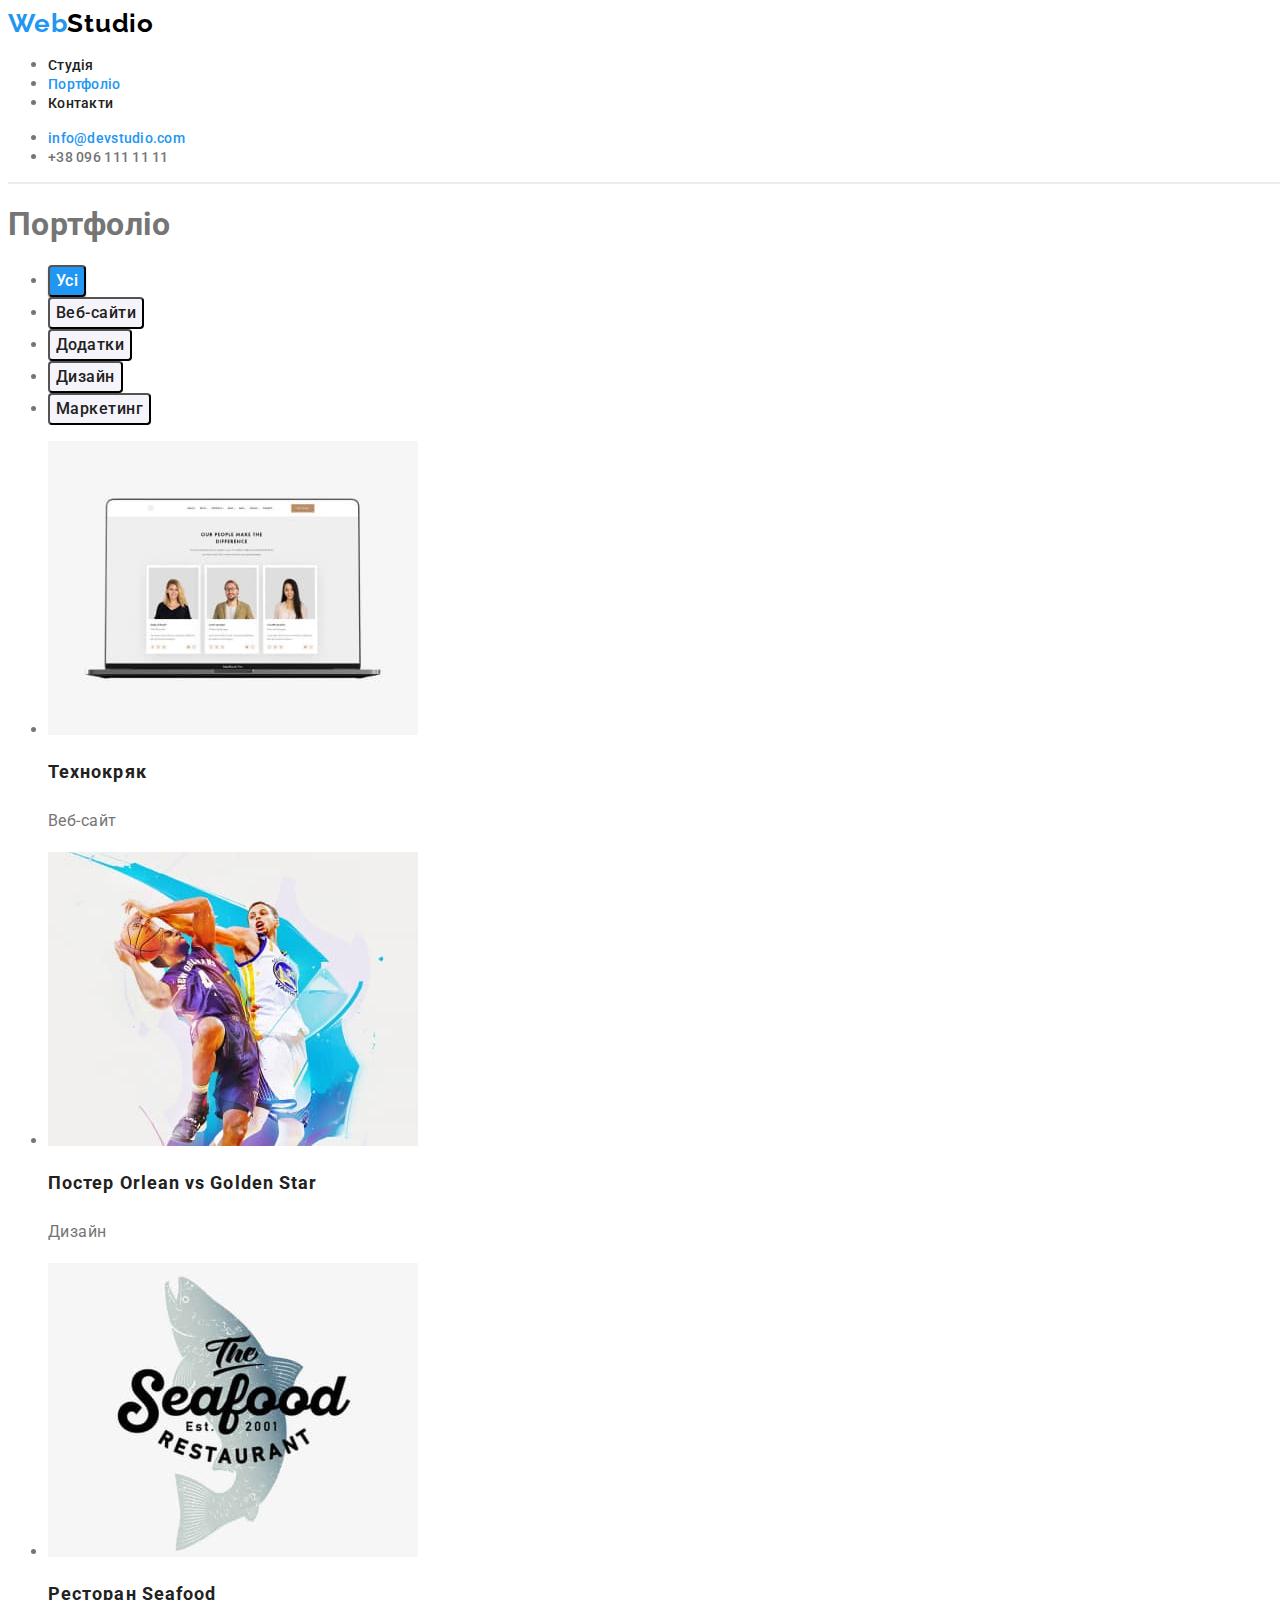
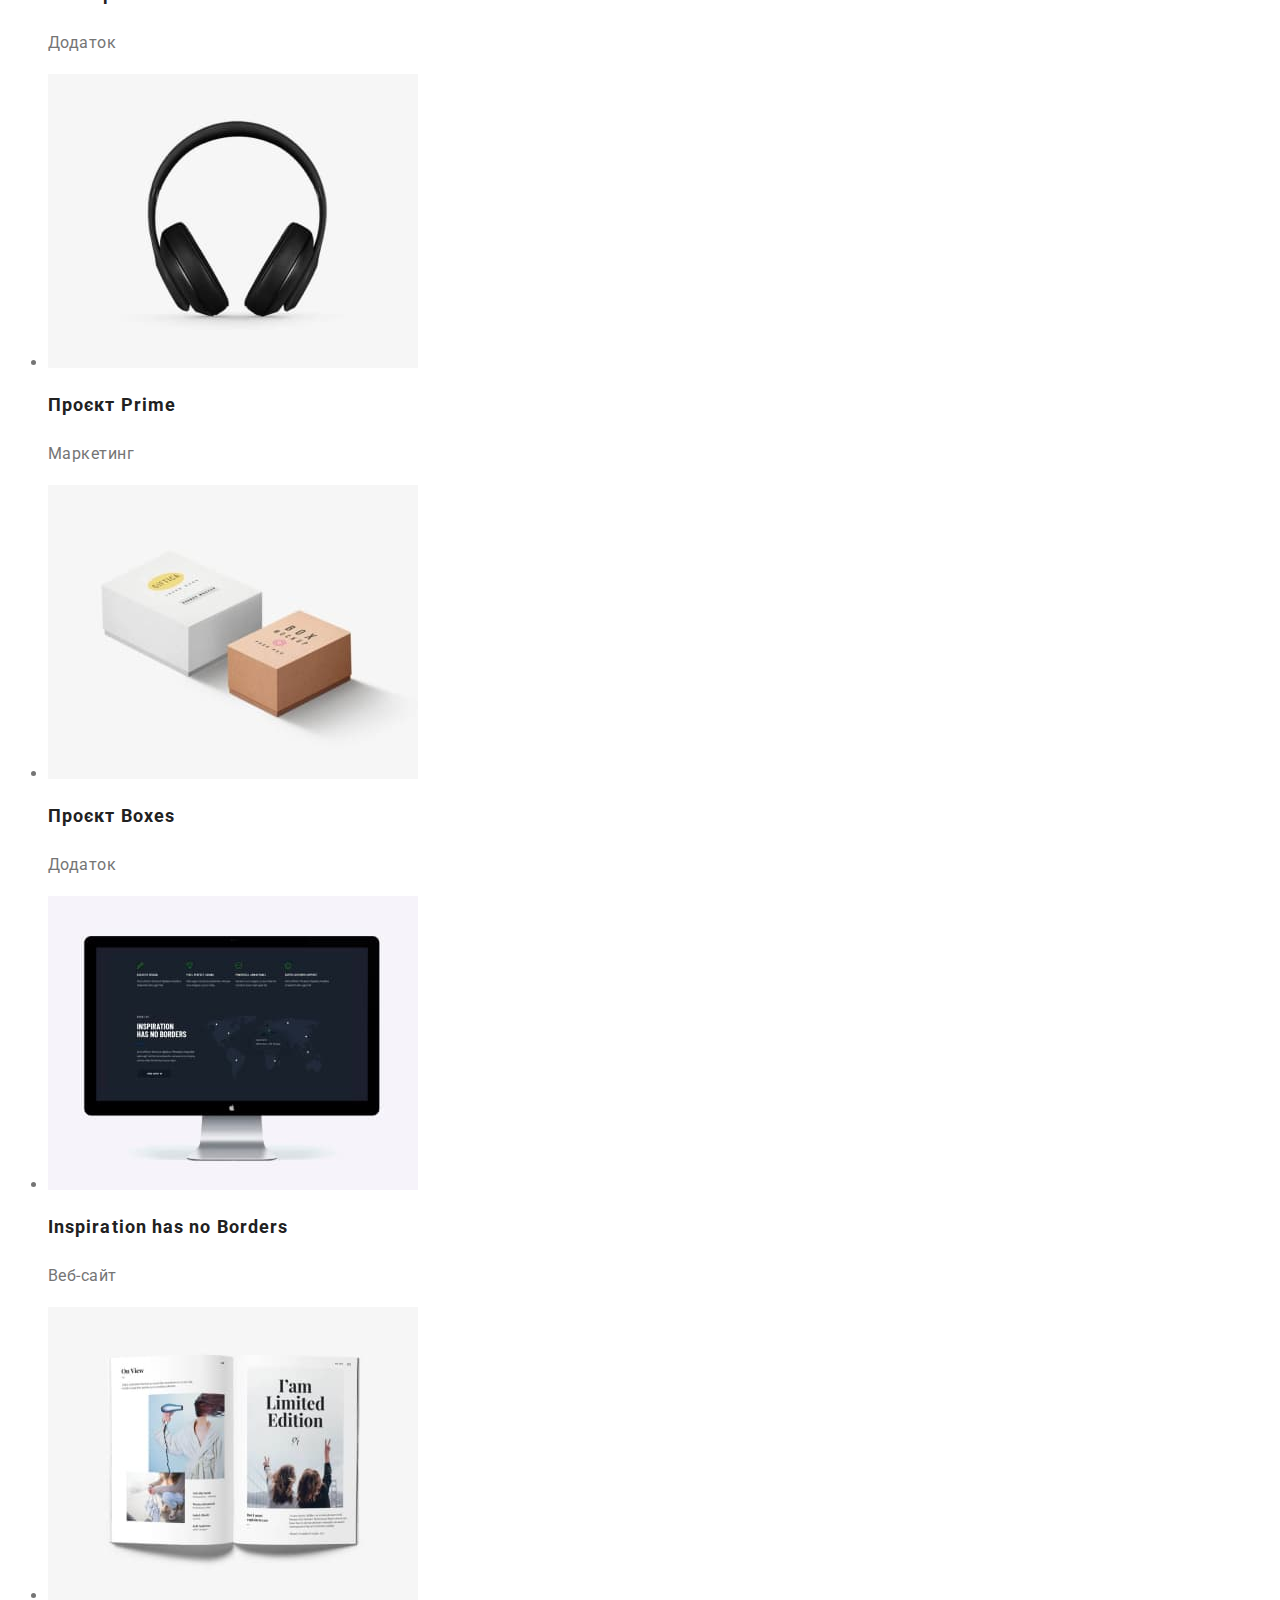
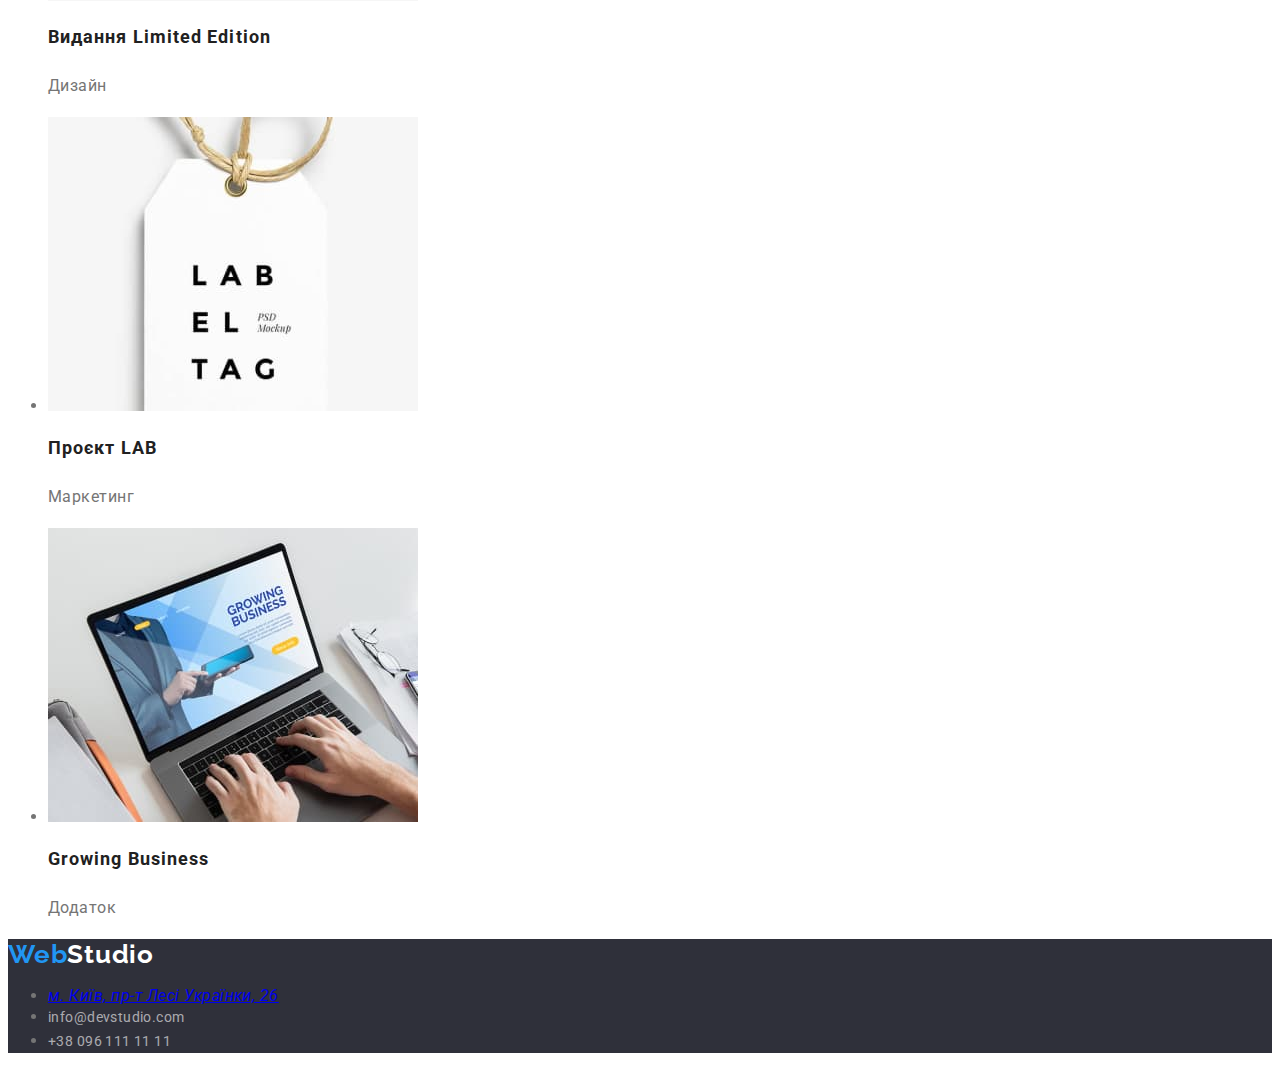
==== commit 6bfeab03: "focus" ====
--- a/portfolio.html
+++ b/portfolio.html
@@ -16,17 +16,15 @@
   <body>
     <!--header-->
     <header>
-      <a href="index.html" class="logo-top" lang="en"
-        ><span class="logo-top-color">Web</span>Studio</a
-      >
+      <a href="index.html" class="logo-top" lang="en"><span class="logo-top-color">Web</span>Studio</a>
       <nav>
-        <ul>
-          <li><a href="index.html" class="studio-link">Студія</a></li>
-          <li><a href="portfolio.html" class="studio-link-color">Портфоліо</a></li>
-          <li><a href="#" class="studio-link">Контакти</a></li>
+        <ul class="link-focus">
+          <li><a href="index.html" class="nav-link">Студія</a></li>
+          <li><a href="portfolio.html" class="nav-link-color">Портфоліо</a></li>
+          <li><a href="#" class="nav-link">Контакти</a></li>
         </ul>
       </nav>
-      <ul>
+      <ul class="link-focus">
         <li><a href="mailto:info@devstudio.com" class="mailto">info@devstudio.com</a></li>
         <li><a href="tel:+380961111111" class="tel">+38 096 111 11 11</a></li>
       </ul>
@@ -176,7 +174,7 @@
       </section>
     </main>
     <!--Footer-->
-    <footer class="footer">
+    <footer class="footer-background">
       <a href="index.html" class="logo-footer" lang="en"
         >Web<span class="logo-footer-color">Studio</span></a
       >
--- a/css/styles.css
+++ b/css/styles.css
@@ -5,31 +5,45 @@
   letter-spacing: 0.03em;
   color: #757575;
   background-color: #ffffff;
-}
-
-/* header */
+  
+}
+
+/* ---------header --------------*/
 .logo-top {
   font-family: 'Raleway';
   font-weight: 700;
   font-size: 26px;
   line-height: 31px;
-  /* identical to box height */
   letter-spacing: 0.03em;
   color: #000000;
   text-decoration: none;
 }
 .logo-top-color {
-  font-family: 'Raleway';
-  font-weight: 700;
-  font-size: 26px;
-  line-height: 31px;
-  /* identical to box height */
-  letter-spacing: 0.03em;
-  color: #2196f3;
-  text-decoration: none;
-}
-/* nav */
-.studio-link {
+  color: #2196f3;
+}
+/* ---------- nav --------------*/
+.link-focus a:hover {
+  color: #000000;
+  background-color: #2196F3;
+  border-radius: 4px;
+}
+.link-focus a:focus {
+  outline: none;
+  box-shadow: 0 0 0 3px #2196F3;
+}
+
+.nav-link-color:hover {
+
+  border-radius: 4px;
+}
+.nav-link-colorfocus {
+  outline: none;
+
+}
+
+
+.nav-link,
+.nav-link-color {
   font-weight: 500;
   font-size: 14px;
   line-height: 16px;
@@ -37,7 +51,11 @@
   text-decoration: none;
   color: #212121;
 }
-.studio-link-color {
+.nav-link-color {
+  color: #2196f3;
+}
+.mailto,
+.tel {
   font-weight: 500;
   font-size: 14px;
   line-height: 16px;
@@ -45,28 +63,14 @@
   text-decoration: none;
   color: #2196f3;
 }
-.mailto {
-  font-weight: 500;
-  font-size: 14px;
-  line-height: 16px;
-  letter-spacing: 0.02em;
-  text-decoration: none;
-  color: #2196f3;
-}
 .tel {
-  font-family: 'Roboto';
-  font-weight: 500;
-  font-size: 14px;
-  line-height: 16px;
-  letter-spacing: 0.02em;
-  text-decoration: none;
-  color: #757575;
-}
+  color: #757575;
+}
+/* ---------------- section_1 ---------- */
 .header-text {
   font-weight: 900;
   font-size: 44px;
   line-height: 60px;
-  /* or 136% */
   text-align: center;
   letter-spacing: 0.06em;
   text-transform: uppercase;
@@ -75,19 +79,18 @@
   background: #2f303a;
 }
 
-/* -------button -------------*/
+/* -------button Studio-------------*/
 .button {
+  font-family: 'Roboto';
   background: #2196f3;
   box-shadow: 0px 4px 4px rgba(0, 0, 0, 0.15);
   border-radius: 4px;
   cursor: pointer;
 }
 .button-text {
-  font-family: 'Roboto';
   font-weight: 700;
   font-size: 16px;
   line-height: 30px;
-  /* identical to box height, or 188% */
   display: flex;
   align-items: center;
   text-align: center;
@@ -98,10 +101,10 @@
   background-color: #188CE8;;
 }
 .button:focus {
-  font-family: 'Roboto';
   outline: none;
   box-shadow: 0 0 0 3px #188CE8;;
 }
+/* ------ cection-2 -------------*/
 .title {
   font-weight: 700;
   font-size: 36px;
@@ -122,7 +125,6 @@
 .text-section-2 {
   font-size: 14px;
   line-height: 24px;
-  /* or 171% */
   letter-spacing: 0.03em;
   text-decoration: none;
   color: #757575;
@@ -137,35 +139,20 @@
 }
 /* section-3 */
 
-.header-text-section-4 {
-  font-weight: 700;
-  font-size: 36px;
-  line-height: 42px;
-  text-align: center;
-  letter-spacing: 0.03em;
-
-  color: #212121;
-}
 .foto {
   border-radius: 0px;
 }
-.header-text-section-4 {
+.header-text-section-4,
+.text-section-4 {
   font-weight: 500;
   font-size: 16px;
   line-height: 19px;
-  /* identical to box height */
-
-  text-align: center;
-  letter-spacing: 0.03em;
-
+  text-align: center;
+  letter-spacing: 0.03em;
   color: #212121;
 }
 .text-section-4 {
   font-size: 16px;
-  line-height: 19px;
-  /* identical to box height */
-  text-align: center;
-  letter-spacing: 0.03em;
   color: #757575;
 }
 
@@ -176,56 +163,45 @@
   font-weight: 700;
   font-size: 26px;
   line-height: 31px;
-  /* identical to box height */
-
-  letter-spacing: 0.03em;
-
-  color: #2196f3;
-}
-
+  letter-spacing: 0.03em;
+  text-decoration: none;
+  color: #2196f3;
+}
 .logo-footer-color {
-  font-family: 'Raleway';
-  font-weight: 700;
-  font-size: 26px;
-  line-height: 31px;
-  /* identical to box height */
-  text-decoration: none;
-  letter-spacing: 0.03em;
-
-  color: #ffffff;
-}
-.footer {
+  color: #ffffff;
+}
+.footer-background {
   background: #2f303a;
 }
-.adress {
+.adress-link {
   font-size: 14px;
   line-height: 24px;
-  /* or 171% */
   font-style: normal;
   letter-spacing: 0.03em;
   text-decoration: none;
   color: #ffffff;
 }
-.mailto-footer {
+.ul-address a:hover {
+ color: #ffffff;
+  background-color: #2196F3;
+  border-radius: 4px;
+  width: text;
+}
+.ul-address a:focus {
+  outline: none;
+  box-shadow: 0 0 0 3px #2196F3;
+}
+.mailto-footer,
+.tel-footer {
   font-size: 14px;
   line-height: 24px;
-  /* or 171% */
   text-decoration: none;
   font-style: normal;
   letter-spacing: 0.03em;
 
   color: rgba(255, 255, 255, 0.6);
 }
-.tel-footer {
-  font-family: 'Roboto';
-  font-size: 14px;
-  line-height: 24px;
-  /* or 171% */
-  text-decoration: none;
-  font-style: normal;
-  letter-spacing: 0.03em;
-  color: rgba(255, 255, 255, 0.6);
-}
+
 /* portfoli */
 
 .button-portfolio-color {
@@ -267,7 +243,6 @@
 
   color: #ffffff;
 }
-
 .button-portfolio-text {
   font-family: 'Roboto';
   font-weight: 500;
@@ -284,7 +259,6 @@
   font-weight: 700;
   font-size: 18px;
   line-height: 36px;
-  /* identical to box height, or 200% */
   text-decoration: none;
   letter-spacing: 0.06em;
   color: #212121;
@@ -292,6 +266,5 @@
 .text-portfolio {
    font-size: 16px;
   line-height: 30px;
-  /* identical to box height, or 188% */
-  text-decoration: none;
-  letter-spacing: 0.03em;
+  text-decoration: none;
+  letter-spacing: 0.03em;}
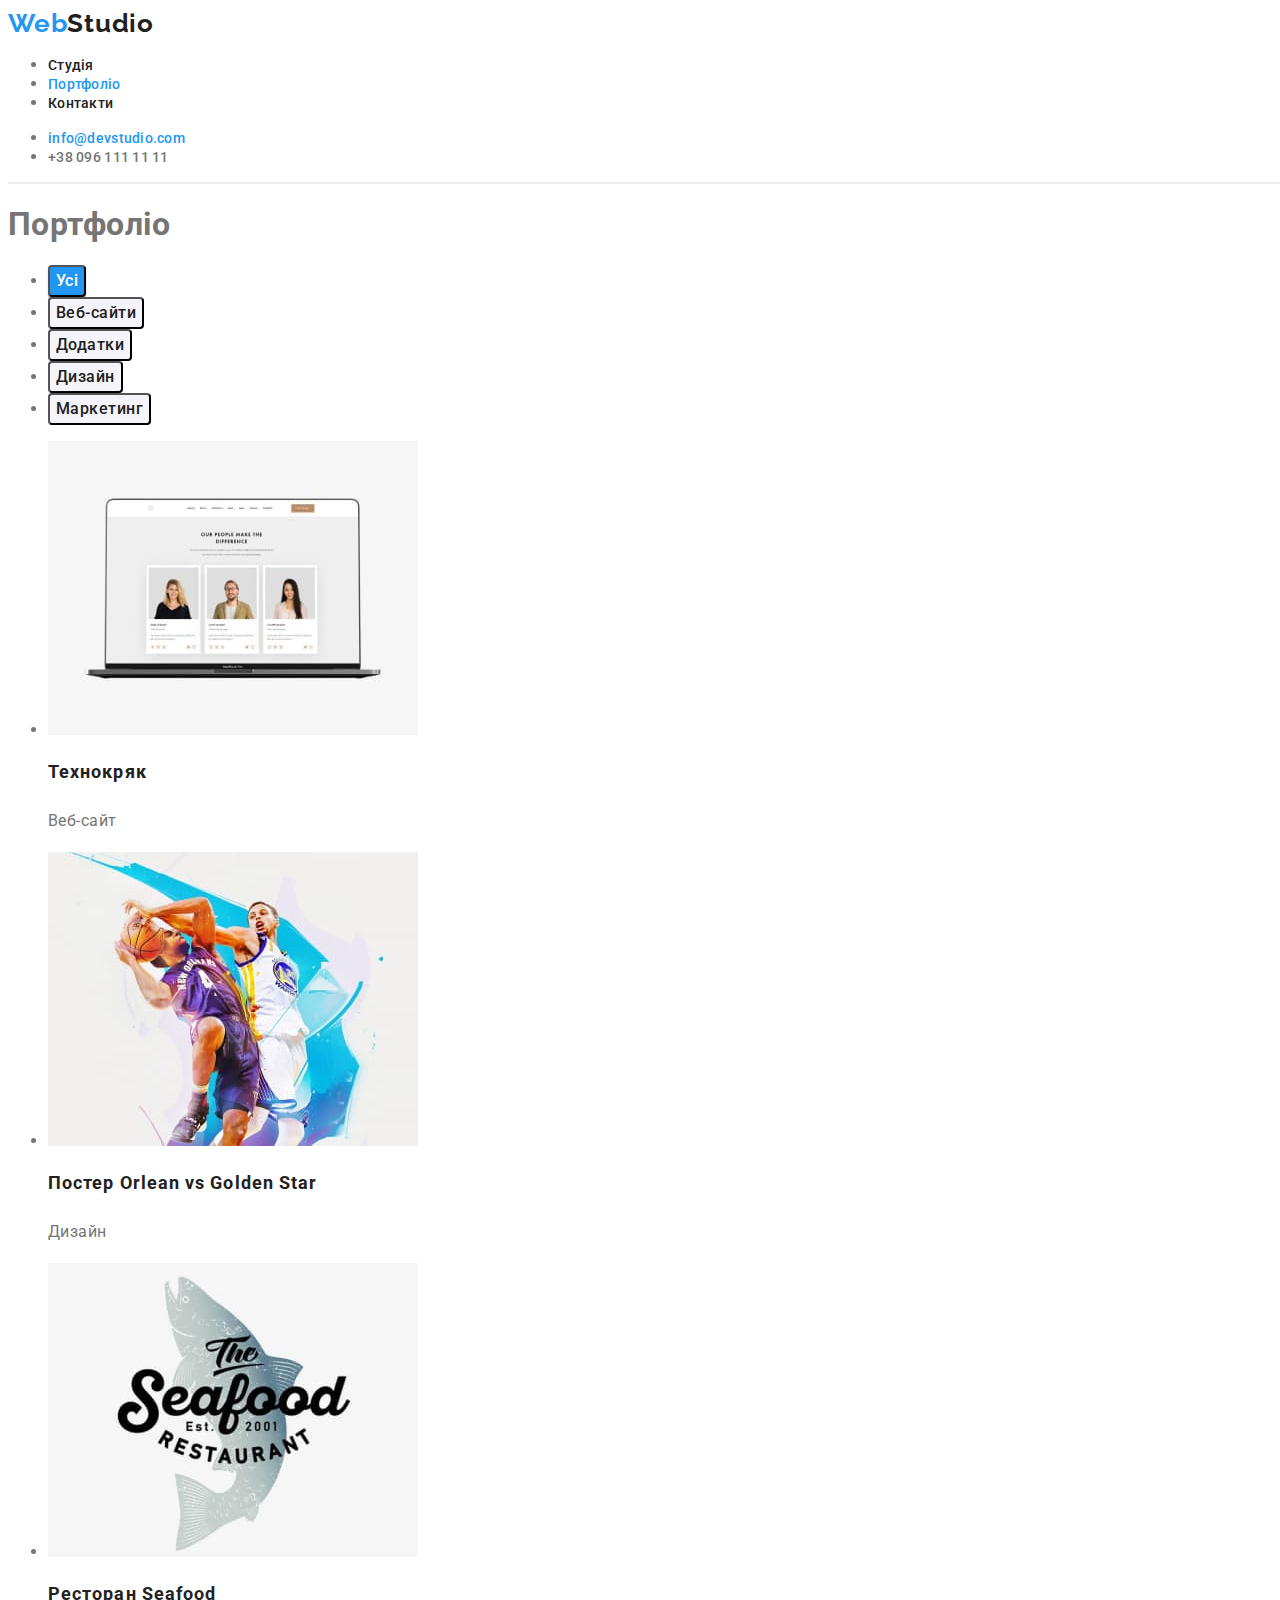
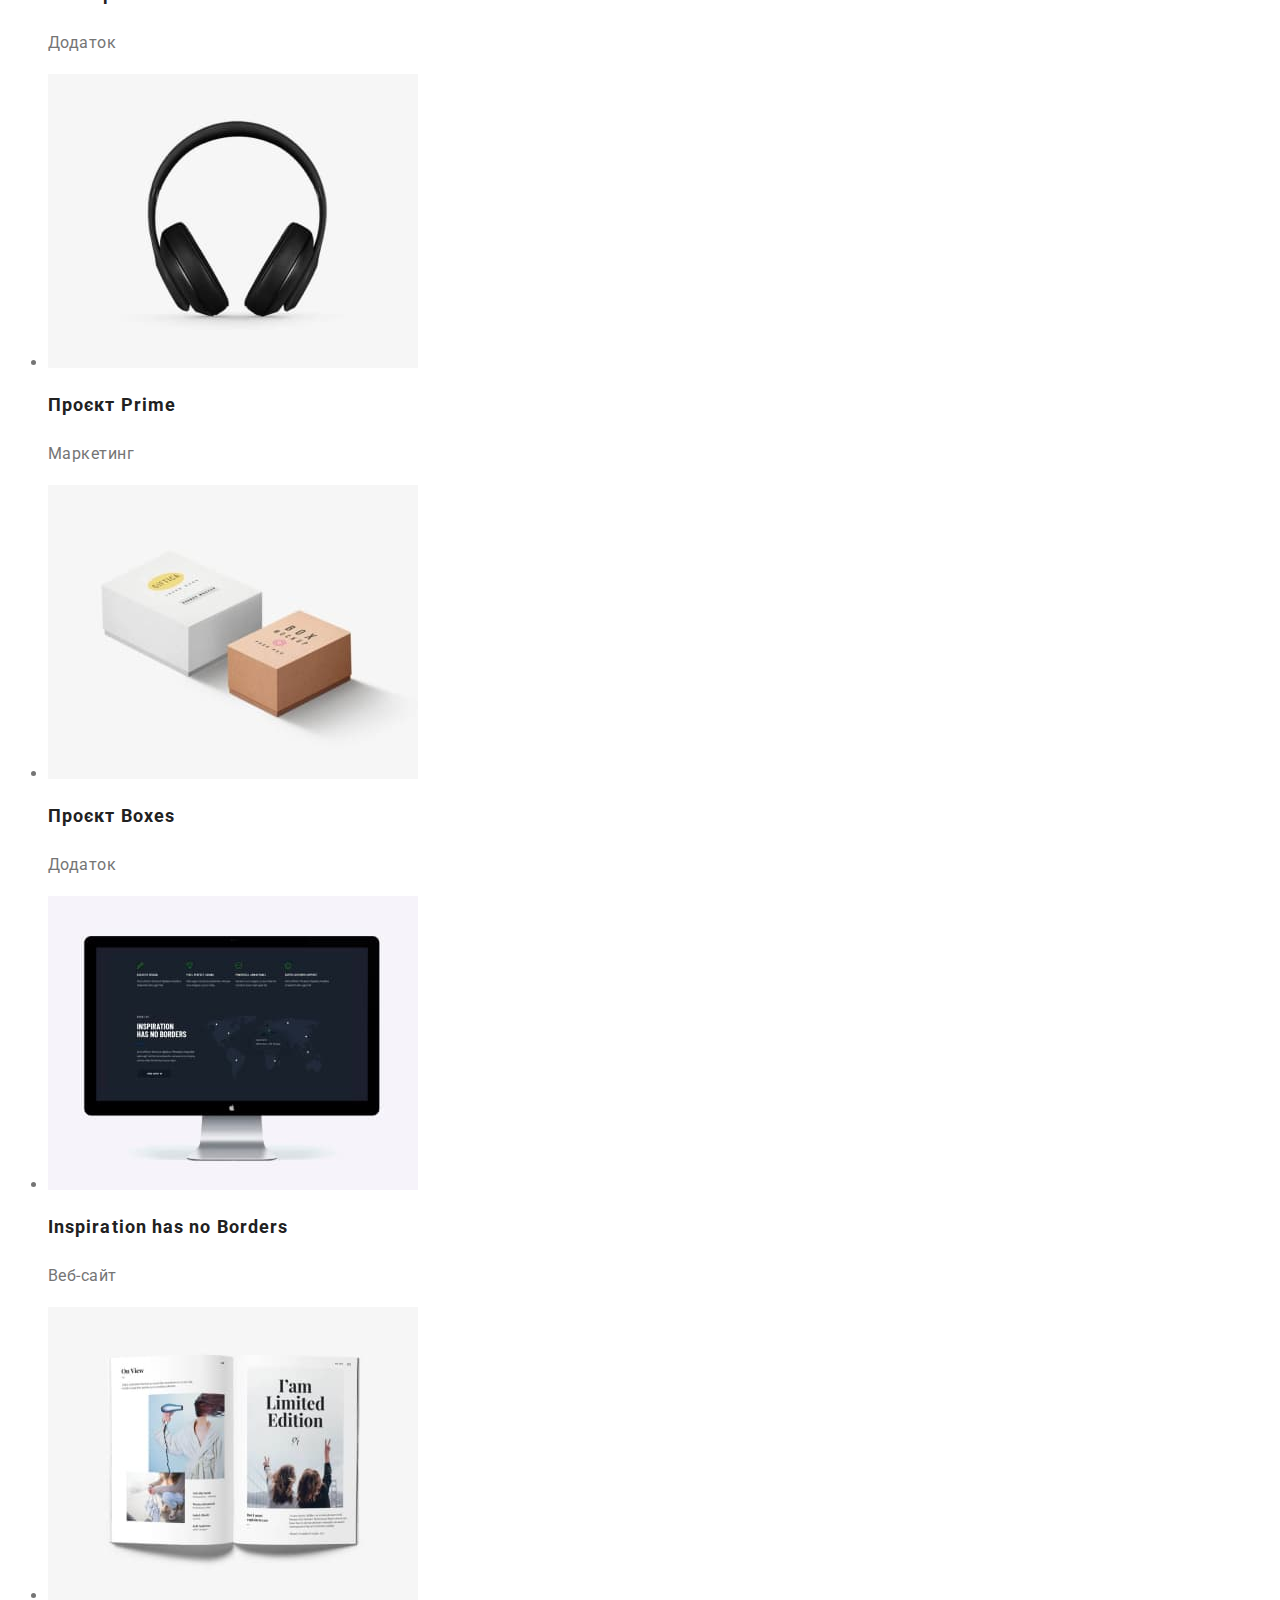
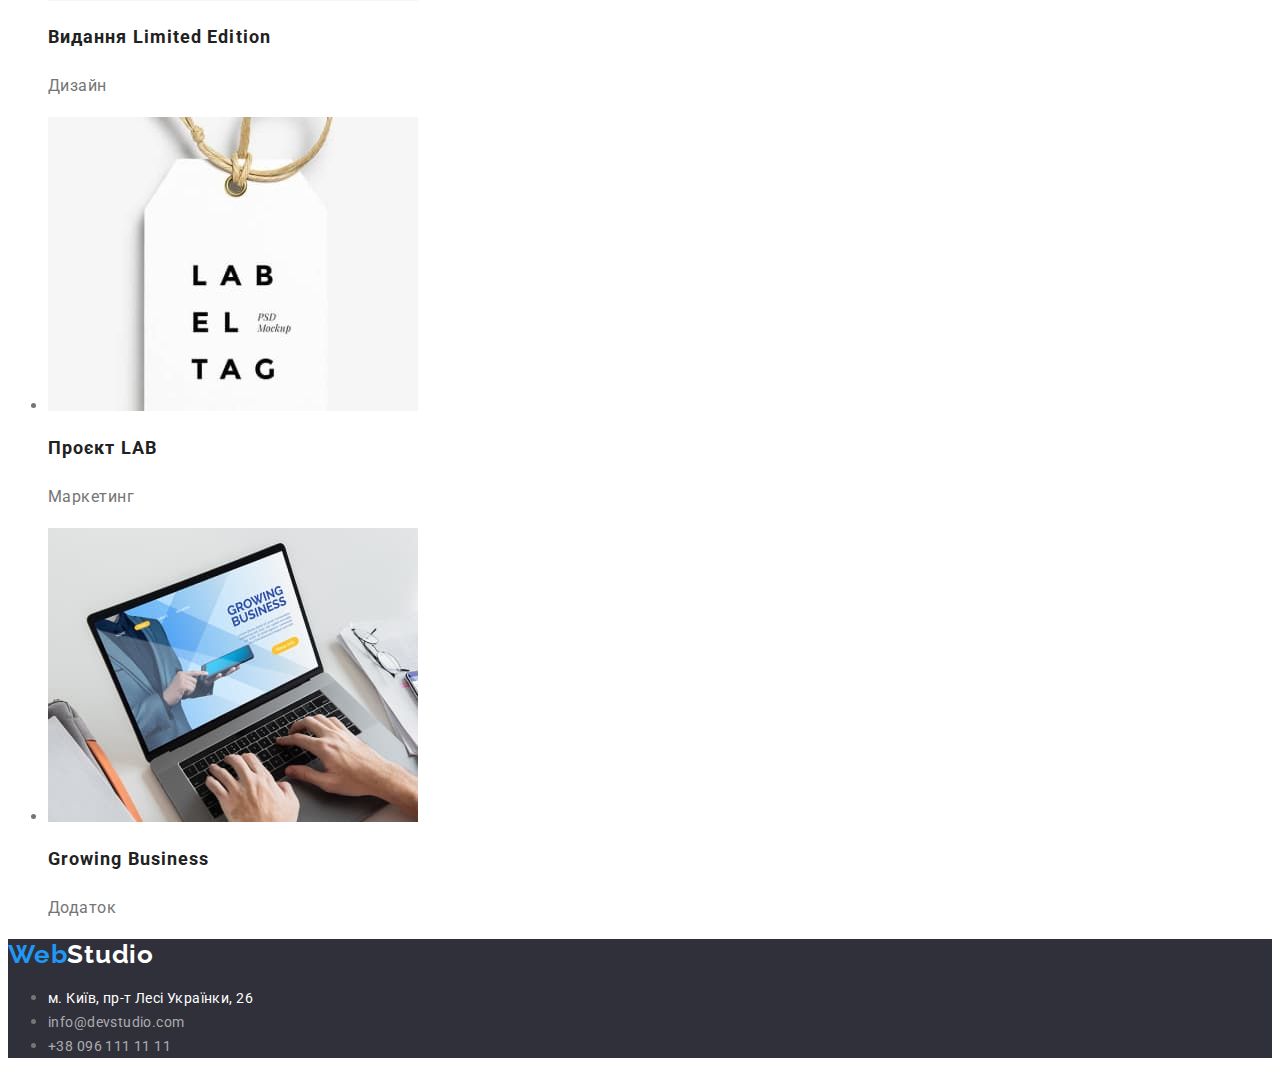
==== commit 91814ad0: "css" ====
--- a/portfolio.html
+++ b/portfolio.html
@@ -16,7 +16,9 @@
   <body>
     <!--header-->
     <header>
-      <a href="index.html" class="logo-top" lang="en"><span class="logo-top-color">Web</span>Studio</a>
+      <a href="index.html" class="logo-top" lang="en"
+        ><span class="logo-top-color">Web</span>Studio</a
+      >
       <nav>
         <ul class="link-focus">
           <li><a href="index.html" class="nav-link">Студія</a></li>
@@ -179,10 +181,10 @@
         >Web<span class="logo-footer-color">Studio</span></a
       >
       <address>
-        <ul>
+        <ul class="ul-address">
           <li>
             <a
-              class="adress"
+              class="adress-link"
               href="https://goo.gl/maps/CPtrU1FHBa2aNyZL9"
               target="_blank"
               rel="noopener noreferrer"
--- a/css/styles.css
+++ b/css/styles.css
@@ -1,47 +1,43 @@
 body {
-  font-family: 'Raleway', sans-serif; 
+  font-family: 'Raleway', sans-serif;
   font-family: 'Roboto', sans-serif;
   font-size: 16px;
   letter-spacing: 0.03em;
-  color: #757575;
-  background-color: #ffffff;
-  
-}
-
-/* ---------header --------------*/
+  color: var(--text-color-p);
+  background-color: var(--body-background-color);
+}
+:root {
+  --text-color: #212121;
+  --beckground-color: #2196f3;
+  --text-color-p: #757575;
+  --body-background-color: #ffffff;
+}
+/* ---------header ----------- ---*/
 .logo-top {
   font-family: 'Raleway';
   font-weight: 700;
   font-size: 26px;
   line-height: 31px;
   letter-spacing: 0.03em;
-  color: #000000;
+  color: var(--text-color);
   text-decoration: none;
 }
 .logo-top-color {
-  color: #2196f3;
+  color: var(--beckground-color);
 }
 /* ---------- nav --------------*/
 .link-focus a:hover {
-  color: #000000;
-  background-color: #2196F3;
+  color: var(--text-color);
+  background-color: var(--beckground-color);
   border-radius: 4px;
 }
 .link-focus a:focus {
   outline: none;
-  box-shadow: 0 0 0 3px #2196F3;
-}
-
-.nav-link-color:hover {
-
-  border-radius: 4px;
+  box-shadow: 0 0 0 3px var(--beckground-color);
 }
 .nav-link-colorfocus {
   outline: none;
-
-}
-
-
+}
 .nav-link,
 .nav-link-color {
   font-weight: 500;
@@ -49,10 +45,10 @@
   line-height: 16px;
   letter-spacing: 0.02em;
   text-decoration: none;
-  color: #212121;
+  color: var(--text-color);
 }
 .nav-link-color {
-  color: #2196f3;
+  color: var(--beckground-color);
 }
 .mailto,
 .tel {
@@ -61,11 +57,12 @@
   line-height: 16px;
   letter-spacing: 0.02em;
   text-decoration: none;
-  color: #2196f3;
+  color: var(--beckground-color);
 }
 .tel {
-  color: #757575;
-}
+  color: var(--text-color-p);
+}
+
 /* ---------------- section_1 ---------- */
 .header-text {
   font-weight: 900;
@@ -75,14 +72,14 @@
   letter-spacing: 0.06em;
   text-transform: uppercase;
   text-decoration: none;
-  color: #ffffff;
+  color: var(--body-background-color);
   background: #2f303a;
 }
 
 /* -------button Studio-------------*/
 .button {
   font-family: 'Roboto';
-  background: #2196f3;
+  background: var(--beckground-color);
   box-shadow: 0px 4px 4px rgba(0, 0, 0, 0.15);
   border-radius: 4px;
   cursor: pointer;
@@ -95,15 +92,16 @@
   align-items: center;
   text-align: center;
   letter-spacing: 0.06em;
-  color: #ffffff;
+  color: var(--body-background-color);
 }
 .button:hover {
-  background-color: #188CE8;;
+  background-color: var(--beckground-color);
 }
 .button:focus {
   outline: none;
-  box-shadow: 0 0 0 3px #188CE8;;
-}
+  box-shadow: 0 0 0 3px #188ce8;
+}
+
 /* ------ cection-2 -------------*/
 .title {
   font-weight: 700;
@@ -111,24 +109,25 @@
   line-height: 42px;
   text-align: center;
   letter-spacing: 0.03em;
-  color: #212121;
-}
-.header-text-section-2{
-font-style: normal;
-font-weight: 700;
-font-size: 14px;
-line-height: 16px;
-letter-spacing: 0.03em;
-text-transform: uppercase;
-color: #212121;
+  color: var(--text-color);
+}
+.header-text-section-2 {
+  font-style: normal;
+  font-weight: 700;
+  font-size: 14px;
+  line-height: 16px;
+  letter-spacing: 0.03em;
+  text-transform: uppercase;
+  color: var(--text-color);
 }
 .text-section-2 {
   font-size: 14px;
   line-height: 24px;
   letter-spacing: 0.03em;
   text-decoration: none;
-  color: #757575;
-}
+  color: var(--text-color-p);
+}
+
 /* Line */
 .line {
   width: 1600px;
@@ -137,6 +136,7 @@
   top: 80px;
   border: 1px solid #ececec;
 }
+
 /* section-3 */
 
 .foto {
@@ -149,15 +149,14 @@
   line-height: 19px;
   text-align: center;
   letter-spacing: 0.03em;
-  color: #212121;
+  color: var(--text-color);
 }
 .text-section-4 {
   font-size: 16px;
-  color: #757575;
+  color: var(--text-color-p);
 }
 
 /* Footer */
-
 .logo-footer {
   font-family: 'Raleway';
   font-weight: 700;
@@ -165,10 +164,10 @@
   line-height: 31px;
   letter-spacing: 0.03em;
   text-decoration: none;
-  color: #2196f3;
+  color: var(--beckground-color);
 }
 .logo-footer-color {
-  color: #ffffff;
+  color: var(--body-background-color);
 }
 .footer-background {
   background: #2f303a;
@@ -179,17 +178,17 @@
   font-style: normal;
   letter-spacing: 0.03em;
   text-decoration: none;
-  color: #ffffff;
+  color: var(--body-background-color);
 }
 .ul-address a:hover {
- color: #ffffff;
-  background-color: #2196F3;
+  color: var(--body-background-color);
+  background-color: var(--beckground-color);
   border-radius: 4px;
   width: text;
 }
 .ul-address a:focus {
   outline: none;
-  box-shadow: 0 0 0 3px #2196F3;
+  box-shadow: 0 0 0 3px var(--beckground-color);
 }
 .mailto-footer,
 .tel-footer {
@@ -198,14 +197,13 @@
   text-decoration: none;
   font-style: normal;
   letter-spacing: 0.03em;
-
   color: rgba(255, 255, 255, 0.6);
 }
 
 /* portfoli */
-
 .button-portfolio-color {
-  background: #2196f3;
+  background: var(--beckground-color);
+  
   /* shadow-middle */
   cursor: pointer;
   box-shadow: 0px 3px 1px rgba(0, 0, 0, 0.1), 0px 1px 2px rgba(0, 0, 0, 0.08),
@@ -236,24 +234,20 @@
   font-weight: 500;
   font-size: 16px;
   line-height: 26px;
-  /* identical to box height, or 162% */
-  text-decoration: none;
-  text-align: center;
-  letter-spacing: 0.03em;
-
-  color: #ffffff;
+  text-decoration: none;
+  text-align: center;
+  letter-spacing: 0.03em;
+  color: var(--body-background-color);
 }
 .button-portfolio-text {
   font-family: 'Roboto';
   font-weight: 500;
   font-size: 16px;
   line-height: 26px;
-  /* identical to box height, or 162% */
-
-  text-align: center;
-  letter-spacing: 0.03em;
-  text-decoration: none;
-  color: #212121;
+  text-align: center;
+  letter-spacing: 0.03em;
+  text-decoration: none;
+  color: var(--text-color);
 }
 .title-portfolio {
   font-weight: 700;
@@ -261,10 +255,11 @@
   line-height: 36px;
   text-decoration: none;
   letter-spacing: 0.06em;
-  color: #212121;
+  color: var(--text-color);
 }
 .text-portfolio {
-   font-size: 16px;
+  font-size: 16px;
   line-height: 30px;
   text-decoration: none;
-  letter-spacing: 0.03em;}
+  letter-spacing: 0.03em;
+}
